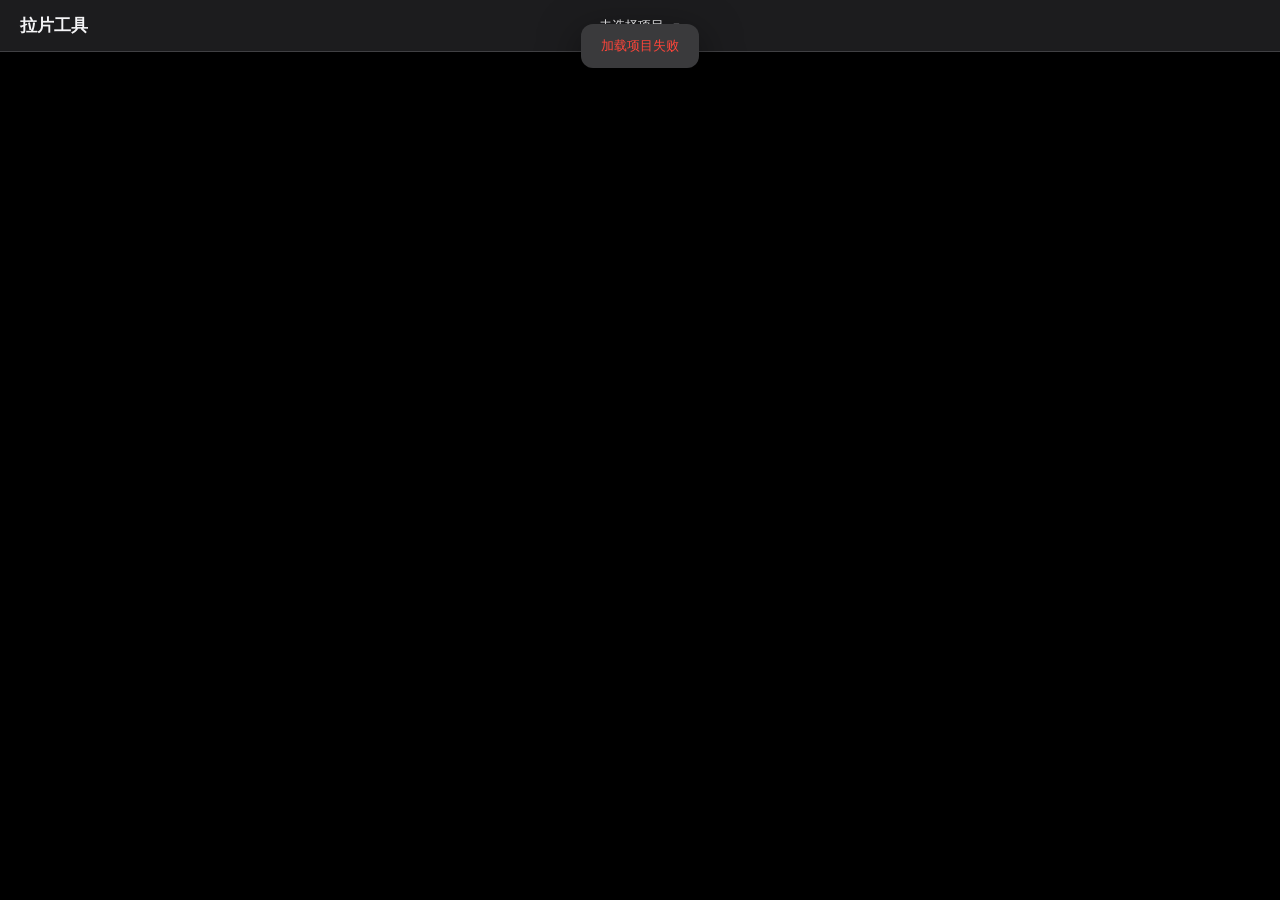
==== static/index.html @ 57dacba2 "feat: 影视剧宣发拉片工具 v2.0 初始版本" ====
<!DOCTYPE html>
<html lang="zh-CN">
<head>
    <meta charset="UTF-8">
    <meta name="viewport" content="width=device-width, initial-scale=1.0">
    <title>影视剧宣发拉片工具</title>
    <link rel="stylesheet" href="/static/css/base.css">
    <link rel="stylesheet" href="/static/css/layout.css">
    <link rel="stylesheet" href="/static/css/components.css">
</head>
<body>

<div id="app">
    <!-- 顶部进度条 -->
    <div id="topProgressBar" class="progress-bar-top hidden" style="width:0%"></div>

    <!-- 顶部栏 -->
    <header class="header">
        <div class="header-left">
            <span class="header-logo">拉片工具</span>
        </div>
        <div class="header-center">
            <div class="project-selector" id="projectSelector">
                <div class="project-selector-btn" id="projectSelectorBtn" onclick="toggleProjectDropdown()">
                    <span class="proj-name" id="currentProjectName">未选择项目</span>
                    <span class="proj-arrow">▼</span>
                </div>
            </div>
        </div>
        <div class="header-right">
            <!-- 设置已合并到项目下拉中 -->
        </div>
    </header>

    <!-- 工具栏（有镜头时显示） -->
    <div class="toolbar hidden" id="toolbar">
        <div class="toolbar-left">
            <div class="segmented-control" id="sortControl">
                <div class="seg-item active" data-sort="time" onclick="setSort('time')">时间顺序</div>
                <div class="seg-item" data-sort="motion" onclick="setSort('motion')">动态差异</div>
            </div>
        </div>
        <div class="toolbar-center" id="filterTags">
            <div class="segmented-control" id="shotTypeControl">
                <div class="seg-item active" data-type="" onclick="setShotTypeFilter('')">全部</div>
                <div class="seg-item" data-type="近景" onclick="setShotTypeFilter('近景')">近景</div>
                <div class="seg-item" data-type="远景" onclick="setShotTypeFilter('远景')">远景</div>
            </div>
            <div class="filter-divider"></div>
            <div class="tag" id="filterFavorite" onclick="toggleFavoriteFilter()">已收藏</div>
            <select class="video-source-select" id="videoSourceSelect" onchange="onVideoSourceChange(this.value)">
                <option value="">全部视频</option>
            </select>
            <div class="filter-divider"></div>
            <div class="toolbar-threshold">
                <span class="toolbar-threshold-label">镜头切分灵敏度</span>
                <input type="range" class="toolbar-threshold-slider" id="thresholdSlider" min="10" max="60" value="27" oninput="onThresholdChange(this.value)">
                <span class="toolbar-threshold-value" id="thresholdValue">27</span>
            </div>
        </div>
        <div class="toolbar-right">
            <span class="shot-count" id="shotCount"></span>
            <button class="btn-text" id="selectModeBtn" onclick="toggleSelectMode()">选择</button>
        </div>
    </div>

    <!-- 内容区 -->
    <div class="content-area" id="contentArea">
        <!-- 动态内容由 JS 渲染 -->
    </div>

    <!-- 底部选中操作栏 -->
    <div class="selection-bar" id="selectionBar">
        <div class="selection-bar-thumbs" id="selectionBarThumbs"></div>
        <div class="selection-bar-info" id="selectionBarInfo">已选 0 个</div>
        <div class="selection-bar-actions">
            <button class="btn-secondary" onclick="favoriteAllSelected()" style="height:32px;font-size:12px">全部收藏</button>
            <button class="btn-primary" onclick="openExportPanel()" style="height:32px;font-size:12px">导出镜头</button>
            <button class="btn-text" onclick="clearSelection()" style="font-size:12px">取消</button>
        </div>
    </div>

    <!-- 全屏拖拽遮罩 -->
    <div class="drag-overlay" id="dragOverlay">
        <div class="drag-overlay-icon">↓</div>
        <div class="drag-overlay-text">松开即可导入视频</div>
    </div>

    <!-- Toast 容器 -->
    <div class="toast-container" id="toastContainer"></div>
</div>

<!-- JS 模块 -->
<script src="/static/js/state.js"></script>
<script src="/static/js/utils.js"></script>
<script src="/static/js/api.js"></script>
<script src="/static/js/projects.js"></script>
<script src="/static/js/upload.js"></script>
<script src="/static/js/shots.js"></script>
<script src="/static/js/preview.js"></script>
<script src="/static/js/trim.js"></script>
<script src="/static/js/export.js"></script>

<script>
// 应用初始化
document.addEventListener('DOMContentLoaded', () => {
    initApp();
});
</script>
</body>
</html>
---- static/css/base.css ----
/* ═══════════════════════════════════════════════════
   基础样式 — Apple 风格深色设计系统
   ═══════════════════════════════════════════════════ */

/* ── 设计令牌 ── */
:root {
  /* 背景层级（由深到浅） */
  --bg-primary:    #000000;
  --bg-secondary:  #1c1c1e;
  --bg-tertiary:   #2c2c2e;
  --bg-elevated:   #3a3a3c;

  /* 文字 */
  --text-primary:   #f5f5f7;
  --text-secondary: #a1a1a6;
  --text-tertiary:  #636366;

  /* 强调色 */
  --accent:         #0a84ff;
  --accent-hover:   #409cff;
  --green:          #30d158;
  --orange:         #ff9f0a;
  --red:            #ff453a;

  /* 分割线 */
  --separator: rgba(84, 84, 88, 0.65);

  /* 字体 */
  --font-sans:    -apple-system, BlinkMacSystemFont, "SF Pro Text", "Helvetica Neue", sans-serif;
  --font-display: -apple-system, BlinkMacSystemFont, "SF Pro Display", "Helvetica Neue", sans-serif;
  --font-mono:    "SF Mono", "Menlo", "Monaco", monospace;

  /* 字号 */
  --text-xs:   11px;
  --text-sm:   13px;
  --text-base: 15px;
  --text-lg:   17px;
  --text-xl:   20px;
  --text-2xl:  28px;

  /* 字重 */
  --weight-regular:  400;
  --weight-medium:   500;
  --weight-semibold: 600;

  /* 间距 */
  --space-1:  4px;
  --space-2:  8px;
  --space-3:  12px;
  --space-4:  16px;
  --space-5:  20px;
  --space-6:  24px;
  --space-8:  32px;
  --space-10: 40px;

  /* 圆角 */
  --radius-sm:  8px;
  --radius-md:  12px;
  --radius-lg:  16px;
  --radius-xl:  20px;

  /* 阴影 */
  --shadow-sm:  0 1px 3px rgba(0, 0, 0, 0.3);
  --shadow-md:  0 4px 12px rgba(0, 0, 0, 0.4);
  --shadow-lg:  0 12px 40px rgba(0, 0, 0, 0.5);
}

/* ── Reset ── */
*, *::before, *::after {
  margin: 0;
  padding: 0;
  box-sizing: border-box;
}

html, body {
  width: 100%;
  height: 100%;
  overflow: hidden;
  background: var(--bg-primary);
  color: var(--text-primary);
  font-family: var(--font-sans);
  font-size: var(--text-base);
  line-height: 1.5;
  -webkit-font-smoothing: antialiased;
  -moz-osx-font-smoothing: grayscale;
}

a { color: var(--accent); text-decoration: none; }
a:hover { color: var(--accent-hover); }

img { display: block; max-width: 100%; }

button {
  font-family: inherit;
  font-size: inherit;
  cursor: pointer;
  border: none;
  background: none;
  color: inherit;
  outline: none;
}

input, textarea {
  font-family: inherit;
  font-size: inherit;
  color: var(--text-primary);
  background: var(--bg-tertiary);
  border: none;
  border-radius: var(--radius-sm);
  padding: var(--space-2) var(--space-3);
  outline: none;
  transition: box-shadow 200ms ease-out;
}

input:focus, textarea:focus {
  box-shadow: 0 0 0 2px var(--accent);
}

input::placeholder, textarea::placeholder {
  color: var(--text-tertiary);
}

/* ── 滚动条（Webkit） ── */
::-webkit-scrollbar {
  width: 6px;
  height: 6px;
}
::-webkit-scrollbar-track {
  background: transparent;
}
::-webkit-scrollbar-thumb {
  background: var(--bg-elevated);
  border-radius: 3px;
}
::-webkit-scrollbar-thumb:hover {
  background: var(--text-tertiary);
}

/* ── 通用按钮样式 ── */
.btn-primary {
  display: inline-flex;
  align-items: center;
  justify-content: center;
  gap: var(--space-2);
  height: 36px;
  padding: 0 var(--space-5);
  background: var(--accent);
  color: #fff;
  border-radius: var(--radius-md);
  font-size: var(--text-sm);
  font-weight: var(--weight-medium);
  transition: all 200ms ease-out;
  white-space: nowrap;
}
.btn-primary:hover { background: var(--accent-hover); }
.btn-primary:active { filter: brightness(0.9); }
.btn-primary:disabled { opacity: 0.4; pointer-events: none; }

.btn-secondary {
  display: inline-flex;
  align-items: center;
  justify-content: center;
  gap: var(--space-2);
  height: 36px;
  padding: 0 var(--space-5);
  background: var(--bg-tertiary);
  color: var(--text-primary);
  border-radius: var(--radius-md);
  font-size: var(--text-sm);
  font-weight: var(--weight-medium);
  transition: all 200ms ease-out;
  white-space: nowrap;
}
.btn-secondary:hover { background: var(--bg-elevated); }
.btn-secondary:active { filter: brightness(0.9); }

.btn-text {
  display: inline-flex;
  align-items: center;
  gap: var(--space-1);
  color: var(--accent);
  font-size: var(--text-sm);
  font-weight: var(--weight-medium);
  background: none;
  padding: var(--space-1) var(--space-2);
  border-radius: var(--radius-sm);
  transition: all 200ms ease-out;
}
.btn-text:hover { background: rgba(10, 132, 255, 0.1); }

.btn-icon {
  display: inline-flex;
  align-items: center;
  justify-content: center;
  width: 32px;
  height: 32px;
  border-radius: 50%;
  background: var(--bg-tertiary);
  color: var(--text-secondary);
  font-size: 16px;
  transition: all 200ms ease-out;
}
.btn-icon:hover {
  background: var(--bg-elevated);
  color: var(--text-primary);
}

.btn-danger {
  display: inline-flex;
  align-items: center;
  justify-content: center;
  gap: var(--space-2);
  height: 36px;
  padding: 0 var(--space-5);
  background: var(--red);
  color: #fff;
  border-radius: var(--radius-md);
  font-size: var(--text-sm);
  font-weight: var(--weight-medium);
  transition: all 200ms ease-out;
  white-space: nowrap;
}
.btn-danger:hover { filter: brightness(1.1); }
.btn-danger:active { filter: brightness(0.9); }

/* ── 标签 / 筛选器 ── */
.tag {
  display: inline-flex;
  align-items: center;
  height: 28px;
  padding: 0 var(--space-3);
  border-radius: 999px;
  background: var(--bg-tertiary);
  color: var(--text-secondary);
  font-size: var(--text-xs);
  font-weight: var(--weight-medium);
  cursor: pointer;
  transition: all 200ms ease-out;
  white-space: nowrap;
  user-select: none;
}
.tag:hover { background: var(--bg-elevated); color: var(--text-primary); }
.tag.active {
  background: var(--accent);
  color: #fff;
}
.tag.loading {
  opacity: 0.7;
  pointer-events: none;
  animation: tag-pulse 1s ease-in-out infinite;
}
@keyframes tag-pulse {
  0%, 100% { opacity: 0.7; }
  50% { opacity: 0.4; }
}

/* ── 分段控件 ── */
.segmented-control {
  display: inline-flex;
  background: var(--bg-tertiary);
  border-radius: var(--radius-sm);
  padding: 2px;
  gap: 2px;
}
.segmented-control .seg-item {
  display: inline-flex;
  align-items: center;
  justify-content: center;
  height: 28px;
  padding: 0 var(--space-3);
  border-radius: 6px;
  font-size: var(--text-xs);
  font-weight: var(--weight-medium);
  color: var(--text-secondary);
  cursor: pointer;
  transition: all 200ms ease-out;
  user-select: none;
}
.segmented-control .seg-item:hover { color: var(--text-primary); }
.segmented-control .seg-item.active {
  background: var(--bg-elevated);
  color: var(--text-primary);
  box-shadow: var(--shadow-sm);
}

/* ── Toast 通知 ── */
.toast-container {
  position: fixed;
  top: var(--space-6);
  left: 50%;
  transform: translateX(-50%);
  z-index: 10000;
  display: flex;
  flex-direction: column;
  align-items: center;
  gap: var(--space-2);
  pointer-events: none;
}
.toast {
  background: var(--bg-elevated);
  backdrop-filter: blur(20px);
  -webkit-backdrop-filter: blur(20px);
  border-radius: var(--radius-md);
  padding: var(--space-3) var(--space-5);
  font-size: var(--text-sm);
  color: var(--text-primary);
  max-width: 400px;
  text-align: center;
  box-shadow: var(--shadow-lg);
  animation: toast-in 300ms cubic-bezier(0.32, 0.72, 0, 1) forwards;
  pointer-events: auto;
}
.toast.toast-success { color: var(--green); }
.toast.toast-error   { color: var(--red); }
.toast.toast-out {
  animation: toast-out 200ms ease-in forwards;
}

@keyframes toast-in {
  from { opacity: 0; transform: translateY(-12px); }
  to   { opacity: 1; transform: translateY(0); }
}
@keyframes toast-out {
  from { opacity: 1; transform: translateY(0); }
  to   { opacity: 0; transform: translateY(-8px); }
}

/* ── 模态遮罩 ── */
.modal-overlay {
  position: fixed;
  inset: 0;
  background: rgba(0, 0, 0, 0.6);
  backdrop-filter: blur(20px);
  -webkit-backdrop-filter: blur(20px);
  z-index: 5000;
  display: flex;
  align-items: center;
  justify-content: center;
  animation: fade-in 200ms ease-out;
}
.modal-overlay.hiding {
  animation: fade-out 200ms ease-in forwards;
}

.modal-box {
  background: var(--bg-elevated);
  border-radius: var(--radius-lg);
  max-width: 90vw;
  max-height: 90vh;
  overflow: auto;
  box-shadow: var(--shadow-lg);
  animation: modal-in 300ms cubic-bezier(0.32, 0.72, 0, 1);
}

@keyframes fade-in {
  from { opacity: 0; }
  to   { opacity: 1; }
}
@keyframes fade-out {
  from { opacity: 1; }
  to   { opacity: 0; }
}
@keyframes modal-in {
  from { opacity: 0; transform: scale(0.95) translateY(10px); }
  to   { opacity: 1; transform: scale(1) translateY(0); }
}

/* ── 进度条 ── */
.progress-bar-top {
  position: fixed;
  top: 0; left: 0;
  height: 2px;
  background: var(--accent);
  z-index: 9999;
  transition: width 200ms ease-out, opacity 300ms ease;
}

/* ── 隐藏工具类 ── */
.hidden { display: none !important; }
.sr-only {
  position: absolute;
  width: 1px; height: 1px;
  padding: 0; margin: -1px;
  overflow: hidden;
  clip: rect(0,0,0,0);
  border: 0;
}
---- static/css/layout.css ----
/* ═══════════════════════════════════════════════════
   布局 — 顶部栏 + 工具栏 + 内容区 + 底部时间轴
   ═══════════════════════════════════════════════════ */

/* ── 全局布局 ── */
#app {
  display: flex;
  flex-direction: column;
  height: 100vh;
  width: 100vw;
  overflow: hidden;
}

/* ── 顶部栏 ── */
.header {
  height: 52px;
  min-height: 52px;
  display: flex;
  align-items: center;
  justify-content: space-between;
  padding: 0 var(--space-5);
  background: var(--bg-secondary);
  backdrop-filter: blur(20px);
  -webkit-backdrop-filter: blur(20px);
  border-bottom: 0.5px solid var(--separator);
  z-index: 100;
  position: relative;
}

.header-left {
  display: flex;
  align-items: center;
  gap: var(--space-3);
  flex: 1;
  min-width: 0;
}

.header-logo {
  font-family: var(--font-display);
  font-size: var(--text-lg);
  font-weight: var(--weight-semibold);
  color: var(--text-primary);
  white-space: nowrap;
}

.header-center {
  display: flex;
  align-items: center;
  justify-content: center;
  flex: 1;
}

.header-right {
  display: flex;
  align-items: center;
  gap: var(--space-2);
  flex: 1;
  justify-content: flex-end;
}

/* ── 项目选择器 ── */
.project-selector {
  position: relative;
}

.project-selector-btn {
  display: flex;
  align-items: center;
  gap: var(--space-2);
  padding: var(--space-1) var(--space-3);
  border-radius: var(--radius-sm);
  cursor: pointer;
  transition: all 200ms ease-out;
  user-select: none;
}
.project-selector-btn:hover {
  background: var(--bg-tertiary);
}

.project-selector-btn .proj-name {
  font-size: var(--text-sm);
  font-weight: var(--weight-medium);
  color: var(--text-primary);
  max-width: 200px;
  overflow: hidden;
  text-overflow: ellipsis;
  white-space: nowrap;
}
.project-selector-btn .proj-arrow {
  font-size: 10px;
  color: var(--text-tertiary);
  transition: transform 200ms ease-out;
}
.project-selector-btn.open .proj-arrow {
  transform: rotate(180deg);
}

/* 下拉面板 */
.project-dropdown {
  position: absolute;
  top: calc(100% + var(--space-2));
  left: 50%;
  transform: translateX(-50%);
  width: 380px;
  max-height: 80vh;
  overflow-y: auto;
  background: var(--bg-elevated);
  border-radius: var(--radius-lg);
  box-shadow: var(--shadow-lg);
  z-index: 200;
  animation: dropdown-in 200ms cubic-bezier(0.32, 0.72, 0, 1);
}

@keyframes dropdown-in {
  from { opacity: 0; transform: translateX(-50%) translateY(-4px); }
  to   { opacity: 1; transform: translateX(-50%) translateY(0); }
}

.project-dropdown-list {
  max-height: 280px;
  overflow-y: auto;
  padding: var(--space-2) 0;
}

.project-dropdown-item {
  display: flex;
  align-items: center;
  gap: var(--space-3);
  padding: var(--space-3) var(--space-4);
  cursor: pointer;
  transition: background 200ms ease-out;
  position: relative;
}
.project-dropdown-item:hover {
  background: rgba(255, 255, 255, 0.05);
}
.project-dropdown-item.active {
  background: rgba(10, 132, 255, 0.08);
}
.project-dropdown-item.active::before {
  content: '';
  position: absolute;
  left: 0;
  top: var(--space-2);
  bottom: var(--space-2);
  width: 3px;
  border-radius: 0 2px 2px 0;
  background: var(--accent);
}

.project-dropdown-item .proj-item-name {
  font-size: var(--text-sm);
  font-weight: var(--weight-medium);
  color: var(--text-primary);
  flex: 1;
  overflow: hidden;
  text-overflow: ellipsis;
  white-space: nowrap;
}
.project-dropdown-item .proj-item-meta {
  font-size: var(--text-xs);
  color: var(--text-secondary);
  white-space: nowrap;
}

.project-dropdown-divider {
  height: 0.5px;
  background: var(--separator);
  margin: var(--space-2) var(--space-4);
}

.project-dropdown-create {
  display: flex;
  align-items: center;
  gap: var(--space-2);
  padding: var(--space-3) var(--space-4);
  color: var(--accent);
  font-size: var(--text-sm);
  font-weight: var(--weight-medium);
  cursor: pointer;
  transition: background 200ms ease-out;
}
.project-dropdown-create:hover {
  background: rgba(10, 132, 255, 0.08);
}

/* 下拉面板内设置区域 */
.project-dropdown-settings {
  padding: var(--space-3) var(--space-4);
}
.dropdown-settings-section {
  margin-bottom: var(--space-3);
}
.dropdown-settings-section:last-child {
  margin-bottom: 0;
}
.dropdown-settings-title {
  font-size: 10px;
  color: var(--text-tertiary);
  text-transform: uppercase;
  letter-spacing: 0.5px;
  margin-bottom: var(--space-2);
}

/* ── 工具栏 ── */
.toolbar {
  height: 44px;
  min-height: 44px;
  display: flex;
  align-items: center;
  gap: var(--space-4);
  padding: 0 var(--space-6);
  background: var(--bg-primary);
  border-bottom: 0.5px solid var(--separator);
  z-index: 90;
}

.toolbar-left {
  display: flex;
  align-items: center;
  gap: var(--space-3);
}

.toolbar-center {
  display: flex;
  align-items: center;
  gap: var(--space-2);
  flex: 1;
  overflow-x: auto;
  scrollbar-width: none;
}
.toolbar-center::-webkit-scrollbar { display: none; }

/* 工具栏灵敏度滑块 */
.toolbar-threshold {
  display: flex;
  align-items: center;
  gap: 6px;
  flex-shrink: 0;
}
.toolbar-threshold-label {
  font-size: 11px;
  color: var(--text-tertiary);
  white-space: nowrap;
}
.toolbar-threshold-slider {
  width: 80px;
  -webkit-appearance: none;
  appearance: none;
  height: 3px;
  background: var(--bg-tertiary);
  border-radius: 2px;
  outline: none;
}
.toolbar-threshold-slider::-webkit-slider-thumb {
  -webkit-appearance: none;
  appearance: none;
  width: 14px;
  height: 14px;
  border-radius: 50%;
  background: var(--accent);
  cursor: pointer;
  border: 2px solid var(--bg-secondary);
  box-shadow: var(--shadow-sm);
}
.toolbar-threshold-value {
  font-size: 11px;
  color: var(--text-secondary);
  font-family: var(--font-mono);
  min-width: 18px;
  text-align: center;
}

/* 重新分析按钮 */
.btn-reanalyze {
  font-size: 11px;
  padding: 3px 10px;
  border-radius: 6px;
  border: 1px solid var(--accent);
  background: transparent;
  color: var(--accent);
  cursor: pointer;
  white-space: nowrap;
  transition: all 0.2s;
  animation: reanalyze-pulse 2s ease-in-out infinite;
}
.btn-reanalyze:hover {
  background: var(--accent);
  color: #fff;
}
@keyframes reanalyze-pulse {
  0%, 100% { opacity: 1; }
  50% { opacity: 0.7; }
}

/* 筛选标签之间的分隔线 */
.filter-divider {
  width: 1px;
  height: 16px;
  background: var(--separator);
  margin: 0 4px;
  flex-shrink: 0;
}

.toolbar-right {
  display: flex;
  align-items: center;
  gap: var(--space-3);
  margin-left: auto;
}

.shot-count {
  font-size: var(--text-xs);
  color: var(--text-secondary);
  white-space: nowrap;
}

.search-box {
  display: flex;
  align-items: center;
  gap: var(--space-2);
  background: var(--bg-tertiary);
  border-radius: var(--radius-sm);
  padding: 0 var(--space-3);
  height: 32px;
  width: 180px;
  transition: all 200ms ease-out;
}
.search-box:focus-within {
  box-shadow: 0 0 0 2px var(--accent);
  width: 220px;
}
.search-box .search-icon {
  color: var(--text-tertiary);
  font-size: 14px;
  flex-shrink: 0;
}
.search-box input {
  background: transparent;
  border: none;
  padding: 0;
  height: 100%;
  width: 100%;
  font-size: var(--text-xs);
  color: var(--text-primary);
}
.search-box input:focus {
  box-shadow: none;
}

/* ── 内容区 ── */
.content-area {
  flex: 1;
  overflow-y: auto;
  overflow-x: hidden;
  padding: var(--space-5) var(--space-6);
}

/* ── 空项目引导 ── */
.empty-guide {
  display: flex;
  flex-direction: column;
  align-items: center;
  justify-content: center;
  height: 100%;
  gap: var(--space-4);
  user-select: none;
}

.empty-guide-icon {
  font-size: 64px;
  color: var(--text-tertiary);
  opacity: 0.5;
}

.empty-guide-text {
  font-size: var(--text-base);
  color: var(--text-secondary);
  text-align: center;
}

.empty-guide-sub {
  font-size: var(--text-sm);
  color: var(--text-tertiary);
}

/* ── 无项目状态 ── */
.no-project-state {
  display: flex;
  flex-direction: column;
  align-items: center;
  justify-content: center;
  height: 100%;
  gap: var(--space-5);
}

.no-project-state h2 {
  font-family: var(--font-display);
  font-size: var(--text-xl);
  font-weight: var(--weight-semibold);
  color: var(--text-primary);
}

.no-project-state p {
  color: var(--text-secondary);
  font-size: var(--text-sm);
}

/* ── 分析进度 ── */
.analyze-progress {
  display: flex;
  flex-direction: column;
  align-items: center;
  justify-content: center;
  height: 100%;
  gap: var(--space-5);
}

.spinner {
  width: 40px;
  height: 40px;
  border: 3px solid var(--bg-tertiary);
  border-top-color: var(--accent);
  border-radius: 50%;
  animation: spin 1s linear infinite;
}

@keyframes spin {
  to { transform: rotate(360deg); }
}

.analyze-progress-text {
  font-size: var(--text-sm);
  color: var(--text-secondary);
}

/* 步骤进度条 */
.analyze-steps {
  display: flex;
  align-items: center;
  gap: 0;
  margin-top: var(--space-2);
}
.step-item {
  display: flex;
  flex-direction: column;
  align-items: center;
  gap: 6px;
  min-width: 70px;
}
.step-dot {
  width: 28px;
  height: 28px;
  border-radius: 50%;
  background: var(--bg-tertiary);
  color: var(--text-tertiary);
  font-size: 12px;
  font-weight: 600;
  display: flex;
  align-items: center;
  justify-content: center;
  transition: all 300ms ease;
}
.step-item.active .step-dot {
  background: var(--accent);
  color: #fff;
  box-shadow: 0 0 0 4px rgba(10, 132, 255, 0.2);
}
.step-item.completed .step-dot {
  background: var(--green);
  color: #fff;
}
.step-label {
  font-size: 10px;
  color: var(--text-tertiary);
  white-space: nowrap;
  transition: color 300ms ease;
}
.step-item.active .step-label {
  color: var(--accent);
  font-weight: 500;
}
.step-item.completed .step-label {
  color: var(--green);
}
.step-connector {
  width: 24px;
  height: 2px;
  background: var(--bg-tertiary);
  margin-bottom: 20px;
  flex-shrink: 0;
}

.btn-cancel-analyze {
  margin-top: var(--space-2);
  padding: 6px 20px;
  background: transparent;
  border: 1px solid var(--border);
  border-radius: var(--radius-md);
  color: var(--text-secondary);
  font-size: var(--text-sm);
  cursor: pointer;
  transition: all 150ms ease;
}
.btn-cancel-analyze:hover {
  background: var(--bg-tertiary);
  color: var(--text-primary);
  border-color: var(--text-tertiary);
}

/* ── 全屏拖拽遮罩 ── */
.drag-overlay {
  position: fixed;
  inset: 0;
  background: rgba(0, 0, 0, 0.5);
  backdrop-filter: blur(30px);
  -webkit-backdrop-filter: blur(30px);
  z-index: 8000;
  display: flex;
  flex-direction: column;
  align-items: center;
  justify-content: center;
  gap: var(--space-4);
  opacity: 0;
  pointer-events: none;
  transition: opacity 150ms ease-out;
}
.drag-overlay.visible {
  opacity: 1;
  pointer-events: auto;
}

.drag-overlay-icon {
  font-size: 72px;
  color: var(--text-primary);
  opacity: 0.8;
}

.drag-overlay-text {
  font-size: var(--text-xl);
  color: var(--text-primary);
  font-weight: var(--weight-medium);
}

/* ── 创建项目弹窗 ── */
.create-project-modal {
  width: 380px;
  padding: var(--space-6);
}

.create-project-modal h3 {
  font-family: var(--font-display);
  font-size: var(--text-lg);
  font-weight: var(--weight-semibold);
  margin-bottom: var(--space-5);
}

.create-project-modal .form-group {
  margin-bottom: var(--space-4);
}

.create-project-modal label {
  display: block;
  font-size: var(--text-sm);
  color: var(--text-secondary);
  margin-bottom: var(--space-2);
}

.create-project-modal input {
  width: 100%;
  height: 36px;
}

.create-project-modal .form-actions {
  display: flex;
  justify-content: flex-end;
  gap: var(--space-3);
  margin-top: var(--space-6);
}

/* ── 确认弹窗 ── */
.confirm-modal {
  width: 340px;
  padding: var(--space-6);
  text-align: center;
}
.confirm-modal h3 {
  font-family: var(--font-display);
  font-size: var(--text-lg);
  font-weight: var(--weight-semibold);
  margin-bottom: var(--space-3);
}
.confirm-modal p {
  font-size: var(--text-sm);
  color: var(--text-secondary);
  margin-bottom: var(--space-6);
  line-height: 1.6;
}
.confirm-modal .form-actions {
  display: flex;
  justify-content: center;
  gap: var(--space-3);
}

/* ── 设置面板 ── */
.settings-panel {
  position: fixed;
  top: 0;
  right: 0;
  width: 360px;
  height: 100vh;
  background: var(--bg-secondary);
  z-index: 5000;
  box-shadow: var(--shadow-lg);
  display: flex;
  flex-direction: column;
  transform: translateX(100%);
  transition: transform 300ms cubic-bezier(0.32, 0.72, 0, 1);
}
.settings-panel.open {
  transform: translateX(0);
}

.settings-panel-header {
  display: flex;
  align-items: center;
  justify-content: space-between;
  padding: var(--space-4) var(--space-5);
  border-bottom: 0.5px solid var(--separator);
}
.settings-panel-header h3 {
  font-family: var(--font-display);
  font-size: var(--text-lg);
  font-weight: var(--weight-semibold);
}

.settings-panel-body {
  flex: 1;
  overflow-y: auto;
  padding: var(--space-5);
}

.settings-section {
  margin-bottom: var(--space-6);
}
.settings-section-title {
  font-size: var(--text-xs);
  color: var(--text-tertiary);
  text-transform: uppercase;
  letter-spacing: 0.5px;
  margin-bottom: var(--space-3);
}

.settings-row {
  display: flex;
  align-items: center;
  justify-content: space-between;
  padding: var(--space-3) 0;
}
.settings-row-label {
  font-size: var(--text-sm);
  color: var(--text-primary);
}
.settings-row-value {
  font-size: var(--text-sm);
  color: var(--text-secondary);
  font-family: var(--font-mono);
}

/* 灵敏度滑块 */
.threshold-slider {
  width: 100%;
  margin-top: var(--space-2);
  -webkit-appearance: none;
  appearance: none;
  height: 4px;
  background: var(--bg-tertiary);
  border-radius: 2px;
  outline: none;
}
.threshold-slider::-webkit-slider-thumb {
  -webkit-appearance: none;
  appearance: none;
  width: 16px;
  height: 16px;
  border-radius: 50%;
  background: var(--accent);
  cursor: pointer;
  border: 2px solid var(--bg-secondary);
  box-shadow: var(--shadow-sm);
}

/* 视频管理列表 */
.video-list-item {
  display: flex;
  align-items: center;
  padding: var(--space-3);
  background: var(--bg-tertiary);
  border-radius: var(--radius-sm);
  margin-bottom: var(--space-2);
  gap: var(--space-3);
}
.video-list-item .video-filename {
  font-size: var(--text-sm);
  flex: 1;
  overflow: hidden;
  text-overflow: ellipsis;
  white-space: nowrap;
}
.video-list-item .video-meta {
  font-size: var(--text-xs);
  color: var(--text-secondary);
  white-space: nowrap;
}
.video-list-item .video-delete-btn {
  color: var(--red);
  font-size: var(--text-xs);
  cursor: pointer;
  opacity: 0;
  transition: opacity 200ms ease-out;
}
.video-list-item:hover .video-delete-btn {
  opacity: 1;
}
---- static/css/components.css ----
/* ═══════════════════════════════════════════════════
   组件 — 镜头卡片、预览弹窗、裁剪编辑器
   ═══════════════════════════════════════════════════ */

/* ── 镜头网格 ── */
.shots-grid {
  display: grid;
  grid-template-columns: repeat(auto-fill, minmax(240px, 1fr));
  gap: var(--space-4);
}

/* ── 镜头卡片 ── */
.shot-card {
  background: var(--bg-secondary);
  border-radius: var(--radius-md);
  overflow: hidden;
  cursor: pointer;
  transition: transform 200ms ease-out, box-shadow 200ms ease-out;
  position: relative;
}
.shot-card:hover {
  transform: translateY(-2px);
  box-shadow: var(--shadow-md);
}

/* 拖拽合并相关 */
.shot-card.dragging {
  transform: scale(1.05);
  box-shadow: var(--shadow-lg);
  border: 2px solid var(--accent);
  opacity: 0.9;
  z-index: 10;
}
.shot-card.merge-target {
  border: 2px solid var(--accent);
}
.shot-card .merge-hint {
  position: absolute;
  inset: 0;
  display: flex;
  align-items: center;
  justify-content: center;
  background: rgba(0, 0, 0, 0.5);
  color: var(--text-primary);
  font-size: var(--text-sm);
  font-weight: var(--weight-medium);
  border-radius: var(--radius-md);
  opacity: 0;
  pointer-events: none;
  transition: opacity 200ms ease-out;
}
.shot-card.merge-target .merge-hint {
  opacity: 1;
}

/* 缩略图容器 */
.shot-thumb {
  position: relative;
  width: 100%;
  aspect-ratio: 16 / 9;
  overflow: hidden;
  background: var(--bg-tertiary);
  box-shadow: inset 0 0 0 1px rgba(255, 255, 255, 0.12);
  border-radius: var(--radius-md) var(--radius-md) 0 0;
}
.shot-thumb img {
  width: 100%;
  height: 100%;
  object-fit: cover;
  transition: opacity 200ms ease-out;
}

/* Hover 预览视频 */
.shot-thumb video {
  position: absolute;
  top: 0;
  left: 0;
  width: 100%;
  height: 100%;
  object-fit: cover;
  opacity: 0;
  transition: opacity 300ms ease-out;
  pointer-events: none;
}
.shot-card:hover .shot-thumb video.playing {
  opacity: 1;
}
.shot-card:hover .shot-thumb img.has-video {
  opacity: 0;
}

/* ── Hover 浮层（仅底部时长，无背景蒙层） ── */
.shot-hover-overlay {
  position: absolute;
  inset: 0;
  display: flex;
  flex-direction: column;
  justify-content: flex-end;
  padding: var(--space-2);
  opacity: 0;
  transition: opacity 200ms ease-out;
  pointer-events: none;
  z-index: 2;
  background: none;
}
.shot-card:hover .shot-hover-overlay {
  opacity: 1;
  pointer-events: auto;
}

/* ── 常驻勾选框（左上角，默认隐藏，hover时显示） ── */
.shot-check-persistent {
  position: absolute;
  top: 6px;
  left: 6px;
  width: 22px;
  height: 22px;
  border-radius: 50%;
  border: 2px solid rgba(255, 255, 255, 0.35);
  display: flex;
  align-items: center;
  justify-content: center;
  background: rgba(0, 0, 0, 0.2);
  backdrop-filter: blur(4px);
  -webkit-backdrop-filter: blur(4px);
  transition: all 200ms ease-out;
  font-size: 12px;
  color: transparent;
  cursor: pointer;
  z-index: 4;
  opacity: 0;
}
.shot-card:hover .shot-check-persistent {
  opacity: 1;
  border-color: rgba(255, 255, 255, 0.6);
  background: rgba(0, 0, 0, 0.3);
}
.shot-check-persistent:hover {
  border-color: #fff;
  background: rgba(0, 0, 0, 0.5);
}
.shot-check-persistent.checked {
  background: var(--accent);
  border-color: var(--accent);
  color: #fff;
  opacity: 1;
}

/* 选中的卡片 — 高亮描边 */
.shot-card.is-selected {
  box-shadow: 0 0 0 2px var(--accent);
}
.shot-card.is-selected.is-favorited {
  box-shadow: 0 0 0 2px var(--accent), inset 0 -3px 0 0 var(--orange);
}

/* 选择模式下所有卡片勾选框显示 */
.shot-card.select-mode .shot-check-persistent {
  opacity: 1;
  border-color: rgba(255, 255, 255, 0.6);
  background: rgba(0, 0, 0, 0.3);
}

/* ── 收藏按钮（右上角，默认隐藏，已收藏时始终可见，hover时显示） ── */
.shot-fav-persistent {
  position: absolute;
  top: 6px;
  right: 6px;
  width: 28px;
  height: 28px;
  background: none;
  border: none;
  cursor: pointer;
  font-size: 18px;
  color: rgba(255, 255, 255, 0.4);
  transition: all 200ms ease-out;
  border-radius: 50%;
  line-height: 1;
  display: flex;
  align-items: center;
  justify-content: center;
  z-index: 4;
  opacity: 0;
}
.shot-card:hover .shot-fav-persistent {
  opacity: 1;
  color: rgba(255, 255, 255, 0.7);
}
.shot-fav-persistent:hover { color: var(--orange); }
.shot-fav-persistent.favorited { color: var(--orange); opacity: 1; }

/* Hover 底部行：时长 */
.shot-hover-bottom {
  display: flex;
  align-items: flex-end;
  justify-content: space-between;
}

.shot-duration-label {
  background: rgba(0, 0, 0, 0.5);
  backdrop-filter: blur(4px);
  -webkit-backdrop-filter: blur(4px);
  padding: 2px 8px;
  border-radius: 4px;
  font-size: var(--text-xs);
  font-family: var(--font-mono);
  color: #fff;
}

/* 人物标记（始终显示在卡片上） */

/* 收藏卡片 — 底部橙色条高亮 */
.shot-card.is-favorited {
  box-shadow: inset 0 -3px 0 0 var(--orange);
}
.shot-card.is-favorited:hover {
  box-shadow: inset 0 -3px 0 0 var(--orange), var(--shadow-md);
}

/* ── 景别标签（hover 时才显示，左下角） ── */
.shot-type-badge {
  position: absolute;
  bottom: 6px;
  left: 6px;
  background: rgba(0, 0, 0, 0.55);
  backdrop-filter: blur(4px);
  -webkit-backdrop-filter: blur(4px);
  padding: 2px 8px;
  border-radius: 999px;
  font-size: 10px;
  font-weight: var(--weight-medium);
  color: rgba(255, 255, 255, 0.85);
  z-index: 3;
  pointer-events: none;
  letter-spacing: 0.3px;
  opacity: 0;
  transition: opacity 200ms ease-out;
}
.shot-card:hover .shot-type-badge {
  opacity: 1;
}

/* ── 底部选中操作栏 ── */
.selection-bar {
  position: fixed;
  bottom: 0;
  left: 0;
  right: 0;
  height: 96px;
  background: var(--bg-secondary);
  border-top: 0.5px solid var(--separator);
  display: flex;
  align-items: center;
  padding: 0 var(--space-6);
  gap: var(--space-4);
  z-index: 500;
  transform: translateY(100%);
  transition: transform 300ms cubic-bezier(0.32, 0.72, 0, 1);
}
.selection-bar.visible {
  transform: translateY(0);
}

.selection-bar-thumbs {
  display: flex;
  align-items: center;
  gap: 6px;
  overflow-x: auto;
  flex: 1;
  height: 72px;
  scrollbar-width: none;
}
.selection-bar-thumbs::-webkit-scrollbar { display: none; }

.selection-bar-thumb {
  flex-shrink: 0;
  width: 106px;
  height: 60px;
  border-radius: 6px;
  overflow: hidden;
  background: var(--bg-tertiary);
  position: relative;
}
.selection-bar-thumb img {
  width: 100%;
  height: 100%;
  object-fit: cover;
}
.selection-bar-thumb .remove-btn {
  position: absolute;
  top: -2px;
  right: -2px;
  width: 18px;
  height: 18px;
  border-radius: 50%;
  background: var(--red);
  color: #fff;
  font-size: 11px;
  display: flex;
  align-items: center;
  justify-content: center;
  cursor: pointer;
  opacity: 0;
  transition: opacity 200ms ease-out;
}
.selection-bar-thumb:hover .remove-btn {
  opacity: 1;
}

.selection-bar-info {
  font-size: var(--text-sm);
  color: var(--text-secondary);
  white-space: nowrap;
  min-width: 60px;
}

.selection-bar-actions {
  display: flex;
  align-items: center;
  gap: var(--space-3);
  flex-shrink: 0;
}

/* ── 预览弹窗（prototype 弹窗悬浮版） ── */
.pv-overlay {
  position: fixed;
  inset: 0;
  background: rgba(0, 0, 0, 0.75);
  display: flex;
  align-items: center;
  justify-content: center;
  z-index: 6000;
  animation: fade-in 200ms ease-out;
}

.pv-container {
  width: 1000px;
  max-width: 92vw;
  max-height: 95vh;
  display: flex;
  flex-direction: column;
  animation: pv-scale-in 300ms cubic-bezier(0.34, 1.56, 0.64, 1);
  overflow: hidden;
}

@keyframes pv-scale-in {
  from { transform: scale(0.92); opacity: 0; }
  to { transform: scale(1); opacity: 1; }
}

/* 预览主窗口 */
.pv-window {
  background: var(--bg-secondary);
  border-radius: var(--radius-lg);
  box-shadow: var(--shadow-lg);
  overflow: hidden;
  position: relative;
}

/* 关闭按钮 */
.pv-close-btn {
  position: absolute;
  top: 12px;
  right: 12px;
  width: 32px;
  height: 32px;
  border-radius: 50%;
  background: rgba(60, 60, 67, 0.8);
  backdrop-filter: blur(20px);
  -webkit-backdrop-filter: blur(20px);
  border: none;
  color: var(--text-primary);
  font-size: 20px;
  cursor: pointer;
  display: flex;
  align-items: center;
  justify-content: center;
  z-index: 10;
  transition: all 200ms ease-out;
  line-height: 1;
}
.pv-close-btn:hover {
  background: rgba(80, 80, 87, 0.9);
  transform: scale(1.1);
}

/* 播放器区域 */
.pv-player-section {
  position: relative;
  background: #000;
  cursor: pointer;
}
.pv-player-section video {
  width: 100%;
  max-height: 480px;
  display: block;
  object-fit: contain;
  background: #000;
}

/* 镜头信息浮层 */
.pv-shot-info {
  position: absolute;
  top: 12px;
  left: 12px;
  background: rgba(28, 28, 30, 0.85);
  backdrop-filter: blur(30px);
  -webkit-backdrop-filter: blur(30px);
  border-radius: var(--radius-md);
  padding: 10px 14px;
  box-shadow: 0 4px 12px rgba(0,0,0,0.3);
  z-index: 5;
}
.pv-shot-id {
  font-size: 17px;
  font-weight: 700;
  margin-bottom: 2px;
}
.pv-shot-details {
  font-size: 12px;
  color: var(--text-secondary);
  display: flex;
  gap: 10px;
}
.pv-detail-item {
  display: flex;
  align-items: center;
  gap: 3px;
}

/* 控制栏区域 */
.pv-control-section {
  background: var(--bg-secondary);
  border-top: 1px solid var(--separator);
  padding: 16px 20px;
}

/* 源视频进度区 */
.pv-progress-area {
  margin-bottom: 16px;
}
.pv-source-label {
  font-size: 11px;
  color: var(--text-tertiary);
  margin-bottom: 8px;
  display: flex;
  justify-content: space-between;
}
.pv-source-time {
  font-family: var(--font-mono);
  color: var(--text-secondary);
}

/* 进度条 */
.pv-progressbar {
  position: relative;
  height: 8px;
  background: var(--bg-tertiary);
  border-radius: 10px;
  overflow: visible;
  cursor: pointer;
}
.pv-shot-range {
  position: absolute;
  height: 100%;
  background: var(--accent);
  opacity: 0.35;
  border-radius: 10px;
  border: 1px solid var(--accent);
}
.pv-in-point, .pv-out-point {
  position: absolute;
  width: 3px;
  height: 16px;
  top: -4px;
  background: var(--orange);
  border-radius: 2px;
  cursor: ew-resize;
  transition: transform 200ms ease-out;
  z-index: 3;
}
.pv-in-point:hover, .pv-out-point:hover {
  transform: scaleY(1.3);
}
.pv-playhead {
  position: absolute;
  top: -6px;
  width: 2px;
  height: 20px;
  background: var(--red);
  box-shadow: 0 0 6px var(--red);
  z-index: 4;
  transition: left 50ms linear;
}
.pv-playhead::before {
  content: '';
  position: absolute;
  top: -5px;
  left: 50%;
  transform: translateX(-50%);
  width: 0;
  height: 0;
  border-left: 5px solid transparent;
  border-right: 5px solid transparent;
  border-top: 6px solid var(--red);
}

/* 控制按钮三栏布局 */
.pv-controls-grid {
  display: grid;
  grid-template-columns: auto 1fr auto;
  gap: 12px;
  align-items: center;
}

.pv-ctrl-group {
  display: flex;
  align-items: center;
  gap: 8px;
}
.pv-ctrl-center {
  justify-content: center;
  flex-wrap: wrap;
}
.pv-ctrl-right {
  justify-content: flex-end;
}

/* 播放按钮 */
.pv-play-btn {
  width: 42px;
  height: 42px;
  border-radius: 50%;
  background: var(--accent);
  border: none;
  color: white;
  font-size: 18px;
  cursor: pointer;
  display: flex;
  align-items: center;
  justify-content: center;
  transition: all 200ms ease-out;
  flex-shrink: 0;
}
.pv-play-btn:hover {
  background: var(--accent-hover);
  transform: scale(1.08);
}

/* 时间码 */
.pv-timecode {
  font-family: var(--font-mono);
  font-size: 15px;
  color: var(--text-primary);
  font-weight: 600;
  min-width: 110px;
}

/* 编辑按钮 */
.pv-edit-btn {
  height: 34px;
  padding: 0 10px;
  background: var(--bg-tertiary);
  border: none;
  border-radius: 6px;
  color: var(--text-primary);
  font-size: 12px;
  cursor: pointer;
  display: flex;
  align-items: center;
  gap: 4px;
  transition: all 200ms ease-out;
  white-space: nowrap;
}
.pv-edit-btn:hover {
  background: var(--bg-elevated);
  transform: translateY(-1px);
}

/* 操作按钮 */
.pv-action-btn {
  height: 34px;
  padding: 0 12px;
  background: var(--bg-tertiary);
  border: none;
  border-radius: 6px;
  color: var(--text-primary);
  font-size: 12px;
  cursor: pointer;
  display: flex;
  align-items: center;
  gap: 4px;
  transition: all 200ms ease-out;
  white-space: nowrap;
}
.pv-action-btn:hover {
  background: var(--bg-elevated);
  transform: translateY(-1px);
}
.pv-action-btn.pv-action-primary {
  background: var(--accent);
  color: white;
  font-weight: 500;
}
.pv-action-btn.pv-action-primary:hover {
  background: var(--accent-hover);
}
.pv-action-btn.pv-fav-active {
  color: var(--orange);
}

/* ── 外置时间轴 ── */
.pv-timeline {
  margin-top: 20px;
  width: 100%;
}
.pv-timeline-header {
  display: flex;
  justify-content: space-between;
  align-items: center;
  margin-bottom: 12px;
  padding: 0 4px;
}
.pv-timeline-title {
  font-size: 12px;
  color: var(--text-secondary);
  font-weight: 500;
}
.pv-timeline-nav {
  display: flex;
  gap: 8px;
}
.pv-nav-btn {
  width: 28px;
  height: 28px;
  border-radius: 50%;
  background: var(--bg-secondary);
  border: 1px solid var(--separator);
  color: var(--text-primary);
  font-size: 16px;
  cursor: pointer;
  display: flex;
  align-items: center;
  justify-content: center;
  transition: all 200ms ease-out;
}
.pv-nav-btn:hover {
  background: var(--bg-elevated);
  border-color: var(--accent);
  transform: scale(1.05);
}

/* 时间轴轨道 */
.pv-timeline-track {
  display: flex;
  gap: 10px;
  overflow-x: auto;
  overflow-y: hidden;
  padding: 6px 4px 14px 4px;
  scroll-behavior: smooth;
}
.pv-timeline-track::-webkit-scrollbar {
  height: 6px;
}
.pv-timeline-track::-webkit-scrollbar-track {
  background: rgba(255, 255, 255, 0.05);
  border-radius: 3px;
}
.pv-timeline-track::-webkit-scrollbar-thumb {
  background: var(--bg-elevated);
  border-radius: 3px;
}

/* 时间轴镜头卡片 */
.pv-tl-frame {
  flex-shrink: 0;
  width: 120px;
  border-radius: var(--radius-md);
  overflow: hidden;
  cursor: pointer;
  transition: all 200ms ease-out;
  background: var(--bg-secondary);
  border: 2px solid transparent;
}
.pv-tl-frame:hover {
  transform: translateY(-3px);
  box-shadow: 0 4px 12px rgba(0,0,0,0.5);
  border-color: var(--separator);
}
.pv-tl-frame.active {
  border-color: var(--accent);
  box-shadow: 0 0 0 3px rgba(10, 132, 255, 0.3);
  transform: translateY(-2px);
}

.pv-tl-thumb {
  width: 100%;
  height: 72px;
  background: var(--bg-tertiary);
  overflow: hidden;
}
.pv-tl-thumb img {
  width: 100%;
  height: 100%;
  object-fit: cover;
}

.pv-tl-info {
  padding: 6px 8px;
  background: var(--bg-secondary);
  text-align: center;
}
.pv-tl-number {
  font-size: 11px;
  font-weight: 600;
  margin-bottom: 1px;
}
.pv-tl-tc {
  font-size: 9px;
  color: var(--text-tertiary);
  font-family: var(--font-mono);
}

/* ── 导出面板 ── */
.export-panel {
  width: 460px;
  padding: var(--space-6);
}
.export-panel h3 {
  font-family: var(--font-display);
  font-size: var(--text-lg);
  font-weight: var(--weight-semibold);
  margin-bottom: var(--space-5);
}

.export-path-row {
  display: flex;
  gap: var(--space-2);
  margin-bottom: var(--space-4);
}
.export-path-row input {
  flex: 1;
  height: 36px;
}

.export-info {
  font-size: var(--text-sm);
  color: var(--text-secondary);
  margin-bottom: var(--space-5);
}

.export-progress {
  margin-bottom: var(--space-4);
}
.export-progress-bar {
  width: 100%;
  height: 4px;
  background: var(--bg-tertiary);
  border-radius: 2px;
  overflow: hidden;
  margin-bottom: var(--space-2);
}
.export-progress-fill {
  height: 100%;
  background: var(--accent);
  border-radius: 2px;
  transition: width 300ms ease-out;
}
.export-progress-text {
  font-size: var(--text-xs);
  color: var(--text-secondary);
  text-align: center;
}

.export-actions {
  display: flex;
  justify-content: flex-end;
  gap: var(--space-3);
}

/* ── 合并确认弹窗 ── */
.merge-modal {
  width: 400px;
  padding: var(--space-6);
  text-align: center;
}
.merge-modal h3 {
  font-family: var(--font-display);
  font-size: var(--text-lg);
  font-weight: var(--weight-semibold);
  margin-bottom: var(--space-5);
}

.merge-preview {
  display: flex;
  align-items: center;
  justify-content: center;
  gap: var(--space-4);
  margin-bottom: var(--space-4);
}
.merge-preview-shot {
  width: 120px;
  height: 68px;
  border-radius: var(--radius-sm);
  overflow: hidden;
  background: var(--bg-tertiary);
}
.merge-preview-shot img {
  width: 100%;
  height: 100%;
  object-fit: cover;
}
.merge-preview-arrow {
  font-size: 24px;
  color: var(--text-tertiary);
}

.merge-info {
  font-size: var(--text-sm);
  color: var(--text-secondary);
  margin-bottom: var(--space-2);
  line-height: 1.6;
}
.merge-warning {
  font-size: var(--text-xs);
  color: var(--orange);
  margin-bottom: var(--space-5);
}

.merge-actions {
  display: flex;
  justify-content: center;
  gap: var(--space-3);
}

/* ── 选择模式工具栏 (旧版，保留兼容) ── */
.select-toolbar {
  display: flex;
  align-items: center;
  gap: var(--space-4);
  padding: var(--space-2) var(--space-4);
  background: var(--accent);
  border-radius: var(--radius-sm);
  animation: fade-in 200ms ease-out;
}
.select-toolbar .select-count {
  font-size: var(--text-sm);
  color: #fff;
  font-weight: var(--weight-medium);
}

/* ── 视频源下拉选择 ── */
.video-source-select {
  display: inline-flex;
  align-items: center;
  height: 28px;
  padding: 0 var(--space-3);
  border-radius: 999px;
  background: var(--bg-tertiary);
  color: var(--text-secondary);
  font-size: var(--text-xs);
  font-weight: var(--weight-medium);
  cursor: pointer;
  transition: all 200ms ease-out;
  border: none;
  outline: none;
  -webkit-appearance: none;
  appearance: none;
  position: relative;
}
.video-source-select:hover {
  background: var(--bg-elevated);
  color: var(--text-primary);
}
.video-source-select.active {
  background: var(--accent);
  color: #fff;
}
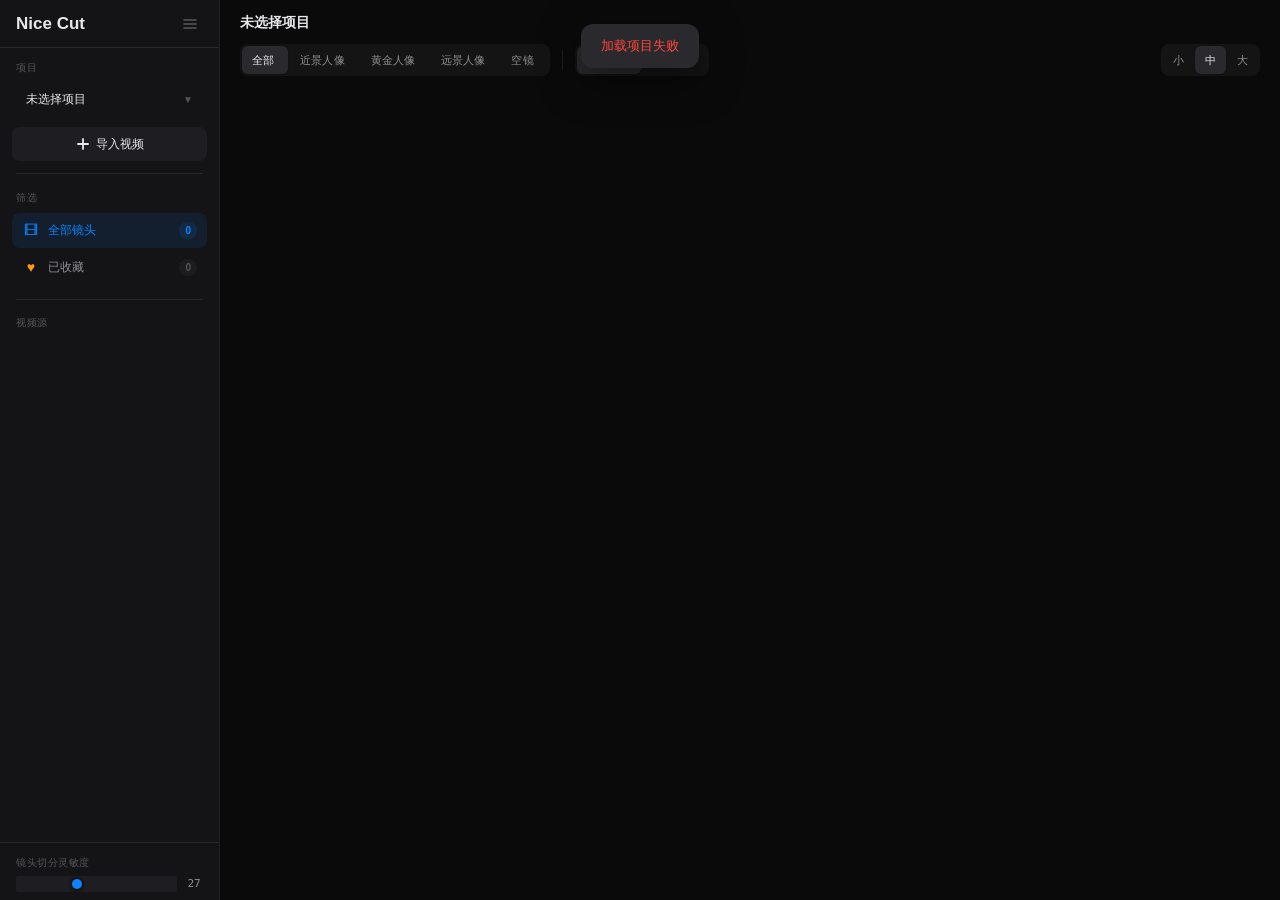
==== commit 299712ea: "feat: 宣发2.0 大版本更新 - 全面增强前后端功能 后端改进: - models: 新增常量定义和schema字段，添加YuNet人脸检测模型 - routes: 增强视频处理、镜头分析、文件" ====
--- a/static/index.html
+++ b/static/index.html
@@ -3,7 +3,7 @@
 <head>
     <meta charset="UTF-8">
     <meta name="viewport" content="width=device-width, initial-scale=1.0">
-    <title>影视剧宣发拉片工具</title>
+    <title>Nice Cut — 影视剧宣发拉片工具</title>
     <link rel="stylesheet" href="/static/css/base.css">
     <link rel="stylesheet" href="/static/css/layout.css">
     <link rel="stylesheet" href="/static/css/components.css">
@@ -14,12 +14,18 @@
     <!-- 顶部进度条 -->
     <div id="topProgressBar" class="progress-bar-top hidden" style="width:0%"></div>
 
-    <!-- 顶部栏 -->
-    <header class="header">
-        <div class="header-left">
-            <span class="header-logo">拉片工具</span>
+    <!-- 左侧边栏 -->
+    <div class="sidebar" id="sidebar">
+        <div class="sidebar-header">
+            <span class="sidebar-logo">Nice Cut</span>
+            <div class="sidebar-toggle" id="sidebarCollapseBtn" onclick="toggleSidebar()" title="收起侧边栏">
+                <svg width="16" height="16" viewBox="0 0 16 16" fill="none" stroke="currentColor" stroke-width="1.6" stroke-linecap="round"><line x1="2" y1="4" x2="14" y2="4"/><line x1="2" y1="8" x2="14" y2="8"/><line x1="2" y1="12" x2="14" y2="12"/></svg>
+            </div>
         </div>
-        <div class="header-center">
+
+        <!-- 项目选择器（下拉切换） -->
+        <div class="sidebar-section">
+            <div class="sidebar-section-title">项目</div>
             <div class="project-selector" id="projectSelector">
                 <div class="project-selector-btn" id="projectSelectorBtn" onclick="toggleProjectDropdown()">
                     <span class="proj-name" id="currentProjectName">未选择项目</span>
@@ -27,46 +33,95 @@
                 </div>
             </div>
         </div>
-        <div class="header-right">
-            <!-- 设置已合并到项目下拉中 -->
+
+        <!-- 导入视频按钮（独立蓝色按钮，项目选择器下方） -->
+        <div class="sidebar-import-action">
+            <button class="btn-import-video" onclick="triggerFileSelect()" title="选择视频文件">
+                <svg width="14" height="14" viewBox="0 0 14 14" fill="none" stroke="currentColor" stroke-width="1.8" stroke-linecap="round"><line x1="7" y1="2" x2="7" y2="12"/><line x1="2" y1="7" x2="12" y2="7"/></svg>
+                导入视频
+            </button>
+            <input type="file" id="fileInput" accept="video/*" multiple style="display:none" onchange="handleFileSelect(event)">
         </div>
-    </header>
 
-    <!-- 工具栏（有镜头时显示） -->
-    <div class="toolbar hidden" id="toolbar">
-        <div class="toolbar-left">
-            <div class="segmented-control" id="sortControl">
-                <div class="seg-item active" data-sort="time" onclick="setSort('time')">时间顺序</div>
-                <div class="seg-item" data-sort="motion" onclick="setSort('motion')">动态差异</div>
+        <div class="sidebar-divider"></div>
+
+        <!-- 筛选：全部镜头 / 已收藏 -->
+        <div class="sidebar-section">
+            <div class="sidebar-section-title">筛选</div>
+            <div class="sidebar-item active" id="filterAll" onclick="setFavoriteFilter(false)">
+                <span class="sidebar-icon">🎞</span>
+                <span class="sidebar-label">全部镜头</span>
+                <span class="sidebar-badge" id="sidebarShotCount">0</span>
+            </div>
+            <div class="sidebar-item" id="filterFavorite" onclick="setFavoriteFilter(true)">
+                <span class="sidebar-icon" style="color:var(--orange)">♥</span>
+                <span class="sidebar-label">已收藏</span>
+                <span class="sidebar-badge" id="sidebarFavCount">0</span>
             </div>
         </div>
-        <div class="toolbar-center" id="filterTags">
-            <div class="segmented-control" id="shotTypeControl">
-                <div class="seg-item active" data-type="" onclick="setShotTypeFilter('')">全部</div>
-                <div class="seg-item" data-type="近景" onclick="setShotTypeFilter('近景')">近景</div>
-                <div class="seg-item" data-type="远景" onclick="setShotTypeFilter('远景')">远景</div>
-            </div>
-            <div class="filter-divider"></div>
-            <div class="tag" id="filterFavorite" onclick="toggleFavoriteFilter()">已收藏</div>
-            <select class="video-source-select" id="videoSourceSelect" onchange="onVideoSourceChange(this.value)">
-                <option value="">全部视频</option>
-            </select>
-            <div class="filter-divider"></div>
-            <div class="toolbar-threshold">
-                <span class="toolbar-threshold-label">镜头切分灵敏度</span>
-                <input type="range" class="toolbar-threshold-slider" id="thresholdSlider" min="10" max="60" value="27" oninput="onThresholdChange(this.value)">
-                <span class="toolbar-threshold-value" id="thresholdValue">27</span>
+
+        <div class="sidebar-divider"></div>
+
+        <!-- 视频源多选列表 -->
+        <div class="sidebar-section sidebar-section-scroll" id="videoSourceSection">
+            <div class="sidebar-section-title">视频源</div>
+            <div id="videoSourceList">
+                <!-- 动态渲染 checkbox 列表 -->
             </div>
         </div>
-        <div class="toolbar-right">
-            <span class="shot-count" id="shotCount"></span>
-            <button class="btn-text" id="selectModeBtn" onclick="toggleSelectMode()">选择</button>
+
+        <!-- 底部：仅灵敏度滑块 -->
+        <div class="sidebar-bottom">
+            <div class="sidebar-sensitivity">
+                <label>镜头切分灵敏度</label>
+                <div class="sidebar-slider-row">
+                    <input type="range" id="thresholdSlider" min="10" max="60" value="27" oninput="onThresholdChange(this.value)">
+                    <span class="sidebar-slider-val" id="thresholdValue">27</span>
+                </div>
+            </div>
         </div>
     </div>
 
-    <!-- 内容区 -->
-    <div class="content-area" id="contentArea">
-        <!-- 动态内容由 JS 渲染 -->
+    <!-- 右侧主区域 -->
+    <div class="main" id="mainArea">
+        <!-- 顶栏：项目名 -->
+        <div class="topbar" id="topbar">
+            <div class="topbar-toggle" id="sidebarExpandBtn" onclick="toggleSidebar()" title="展开侧边栏">
+                <svg width="18" height="18" viewBox="0 0 16 16" fill="none" stroke="currentColor" stroke-width="1.6" stroke-linecap="round"><line x1="2" y1="4" x2="14" y2="4"/><line x1="2" y1="8" x2="14" y2="8"/><line x1="2" y1="12" x2="14" y2="12"/></svg>
+            </div>
+            <span class="topbar-title" id="topbarTitle">
+                <span id="topbarProjectName">未选择项目</span>
+            </span>
+        </div>
+        <!-- 筛选栏：左侧景别+排序，右侧视图大小 -->
+        <div class="filter-bar" id="filterBar">
+            <div class="filter-bar-left">
+                <div class="filter-group" id="shotTypeControl">
+                    <div class="filter-chip active" data-type="" onclick="setShotTypeFilter('')">全部 <span class="seg-count" id="countAll"></span></div>
+                    <div class="filter-chip" data-type="近景人像" onclick="setShotTypeFilter('近景人像')">近景人像 <span class="seg-count" id="countCloseUp"></span></div>
+                    <div class="filter-chip" data-type="黄金人像" onclick="setShotTypeFilter('黄金人像')">黄金人像 <span class="seg-count" id="countGolden"></span></div>
+                    <div class="filter-chip" data-type="远景人像" onclick="setShotTypeFilter('远景人像')">远景人像 <span class="seg-count" id="countWidePortrait"></span></div>
+                    <div class="filter-chip" data-type="空镜" onclick="setShotTypeFilter('空镜')">空镜 <span class="seg-count" id="countEmpty"></span></div>
+                </div>
+                <div class="filter-divider-v"></div>
+                <div class="filter-group" id="sortControl">
+                    <div class="filter-chip active" data-sort="time" onclick="setSort('time')">时间顺序</div>
+                    <div class="filter-chip" data-sort="motion" onclick="setSort('motion')">动态差异</div>
+                </div>
+            </div>
+            <div class="filter-bar-right">
+                <div class="filter-group grid-size-group" id="gridSizeControl" title="视图大小">
+                    <div class="filter-chip" data-size="sm" onclick="setGridSize('sm')">小</div>
+                    <div class="filter-chip active" data-size="md" onclick="setGridSize('md')">中</div>
+                    <div class="filter-chip" data-size="lg" onclick="setGridSize('lg')">大</div>
+                </div>
+            </div>
+        </div>
+
+        <!-- 内容区 -->
+        <div class="content-area" id="contentArea">
+            <!-- 动态内容由 JS 渲染 -->
+        </div>
     </div>
 
     <!-- 底部选中操作栏 -->
--- a/static/css/base.css
+++ b/static/css/base.css
@@ -5,15 +5,15 @@
 /* ── 设计令牌 ── */
 :root {
   /* 背景层级（由深到浅） */
-  --bg-primary:    #000000;
-  --bg-secondary:  #1c1c1e;
-  --bg-tertiary:   #2c2c2e;
-  --bg-elevated:   #3a3a3c;
+  --bg-primary:    #0a0a0a;
+  --bg-secondary:  #141416;
+  --bg-tertiary:   #1e1e22;
+  --bg-elevated:   #2a2a2e;
 
   /* 文字 */
-  --text-primary:   #f5f5f7;
-  --text-secondary: #a1a1a6;
-  --text-tertiary:  #636366;
+  --text-primary:   #e8e8eb;
+  --text-secondary: #8e8e93;
+  --text-tertiary:  #555558;
 
   /* 强调色 */
   --accent:         #0a84ff;
@@ -22,8 +22,12 @@
   --orange:         #ff9f0a;
   --red:            #ff453a;
 
+  /* 导入按钮色（橙红） */
+  --import-btn:     #d95a3e;
+  --import-btn-hover: #e06b50;
+
   /* 分割线 */
-  --separator: rgba(84, 84, 88, 0.65);
+  --separator: rgba(60, 60, 64, 0.5);
 
   /* 字体 */
   --font-sans:    -apple-system, BlinkMacSystemFont, "SF Pro Text", "Helvetica Neue", sans-serif;
@@ -283,6 +287,41 @@
   box-shadow: var(--shadow-sm);
 }
 
+/* ── 扁平标签组（景别筛选用） ── */
+.flat-tags {
+  display: inline-flex;
+  align-items: center;
+  gap: 4px;
+  background: none;
+  padding: 0;
+  border-radius: 0;
+}
+.flat-tags .seg-item {
+  display: inline-flex;
+  align-items: center;
+  justify-content: center;
+  height: 26px;
+  padding: 0 10px;
+  border-radius: 4px;
+  font-size: var(--text-xs);
+  font-weight: var(--weight-medium);
+  color: var(--text-tertiary);
+  cursor: pointer;
+  transition: all 150ms ease-out;
+  user-select: none;
+  background: none;
+  white-space: nowrap;
+}
+.flat-tags .seg-item:hover {
+  color: var(--text-primary);
+  background: rgba(255, 255, 255, 0.04);
+}
+.flat-tags .seg-item.active {
+  color: var(--text-primary);
+  background: rgba(255, 255, 255, 0.08);
+  box-shadow: none;
+}
+
 /* ── Toast 通知 ── */
 .toast-container {
   position: fixed;
--- a/static/css/layout.css
+++ b/static/css/layout.css
@@ -1,87 +1,502 @@
 /* ═══════════════════════════════════════════════════
-   布局 — 顶部栏 + 工具栏 + 内容区 + 底部时间轴
+   布局 — 侧边栏 + 顶栏 + 内容区（方案C）
    ═══════════════════════════════════════════════════ */
 
-/* ── 全局布局 ── */
+/* ── 全局布局（横向 flex） ── */
 #app {
   display: flex;
-  flex-direction: column;
+  flex-direction: row;
   height: 100vh;
   width: 100vw;
   overflow: hidden;
 }
 
-/* ── 顶部栏 ── */
-.header {
-  height: 52px;
-  min-height: 52px;
-  display: flex;
-  align-items: center;
-  justify-content: space-between;
-  padding: 0 var(--space-5);
+/* ═══════════════════════════════════════════════════
+   侧边栏
+   ═══════════════════════════════════════════════════ */
+.sidebar {
+  width: 220px;
+  min-width: 220px;
   background: var(--bg-secondary);
-  backdrop-filter: blur(20px);
-  -webkit-backdrop-filter: blur(20px);
+  border-right: 1px solid rgba(40, 40, 44, 0.6);
+  display: flex;
+  flex-direction: column;
+  overflow: hidden;
+  transition: width 0.3s cubic-bezier(0.32, 0.72, 0, 1),
+              min-width 0.3s cubic-bezier(0.32, 0.72, 0, 1);
+  z-index: 110;
+}
+.sidebar.collapsed {
+  width: 0;
+  min-width: 0;
+}
+
+/* 侧边栏头部 */
+.sidebar-header {
+  height: 48px;
+  min-height: 48px;
+  display: flex;
+  align-items: center;
+  padding: 0 16px;
+  gap: 8px;
   border-bottom: 0.5px solid var(--separator);
-  z-index: 100;
-  position: relative;
-}
-
-.header-left {
-  display: flex;
-  align-items: center;
-  gap: var(--space-3);
-  flex: 1;
-  min-width: 0;
-}
-
-.header-logo {
+}
+.sidebar-logo {
   font-family: var(--font-display);
   font-size: var(--text-lg);
   font-weight: var(--weight-semibold);
   color: var(--text-primary);
   white-space: nowrap;
-}
-
-.header-center {
-  display: flex;
-  align-items: center;
-  justify-content: center;
   flex: 1;
 }
-
-.header-right {
+.sidebar-toggle {
+  width: 26px;
+  height: 26px;
+  border-radius: 6px;
+  display: flex;
+  align-items: center;
+  justify-content: center;
+  cursor: pointer;
+  color: var(--text-tertiary);
+  font-size: 14px;
+  transition: all 0.2s;
+  flex-shrink: 0;
+}
+.sidebar-toggle:hover {
+  background: var(--bg-tertiary);
+  color: var(--text-primary);
+}
+
+/* 侧边栏分区 */
+.sidebar-section {
+  padding: 12px 12px 8px;
+}
+.sidebar-section-title {
+  font-size: 10px;
+  color: var(--text-tertiary);
+  text-transform: uppercase;
+  letter-spacing: 0.5px;
+  margin-bottom: 8px;
+  padding: 0 4px;
+  white-space: nowrap;
+}
+
+/* 可滚动的视频源列表区 */
+.sidebar-section-scroll {
+  overflow-y: auto;
+  overflow-x: hidden;
+  flex: 1;
+  min-height: 0;
+  scrollbar-width: thin;
+}
+.sidebar-section-scroll::-webkit-scrollbar {
+  width: 4px;
+}
+.sidebar-section-scroll::-webkit-scrollbar-thumb {
+  background: var(--bg-elevated);
+  border-radius: 2px;
+}
+
+/* 侧边栏列表项 */
+.sidebar-item {
+  display: flex;
+  align-items: center;
+  gap: 8px;
+  padding: 7px 10px;
+  border-radius: 8px;
+  cursor: pointer;
+  font-size: 12px;
+  font-weight: var(--weight-medium);
+  color: var(--text-secondary);
+  transition: all 0.15s;
+  user-select: none;
+  margin-bottom: 2px;
+  white-space: nowrap;
+}
+.sidebar-item:hover {
+  background: rgba(255, 255, 255, 0.03);
+  color: var(--text-primary);
+}
+.sidebar-item.active {
+  background: rgba(10, 132, 255, 0.10);
+  color: var(--accent);
+}
+
+.sidebar-icon {
+  width: 18px;
+  text-align: center;
+  font-size: 14px;
+  flex-shrink: 0;
+}
+.sidebar-label {
+  flex: 1;
+  overflow: hidden;
+  text-overflow: ellipsis;
+  white-space: nowrap;
+}
+.sidebar-badge {
+  font-size: 10px;
+  font-weight: 600;
+  color: var(--text-tertiary);
+  background: rgba(255, 255, 255, 0.04);
+  padding: 1px 6px;
+  border-radius: 8px;
+  flex-shrink: 0;
+}
+.sidebar-item.active .sidebar-badge {
+  color: var(--accent);
+  background: rgba(10, 132, 255, 0.12);
+}
+
+/* 视频源 Checkbox */
+.sidebar-checkbox {
+  width: 16px;
+  height: 16px;
+  border-radius: 4px;
+  border: 1.5px solid rgba(255, 255, 255, 0.2);
+  display: flex;
+  align-items: center;
+  justify-content: center;
+  font-size: 10px;
+  color: transparent;
+  transition: all 0.15s;
+  flex-shrink: 0;
+}
+.sidebar-item.checked .sidebar-checkbox {
+  background: var(--accent);
+  border-color: var(--accent);
+  color: #fff;
+}
+
+/* 视频源 hover 删除按钮 */
+.sidebar-item-delete {
+  width: 18px;
+  height: 18px;
+  border-radius: 50%;
+  display: flex;
+  align-items: center;
+  justify-content: center;
+  font-size: 10px;
+  color: var(--text-tertiary);
+  cursor: pointer;
+  opacity: 0;
+  transition: all 0.15s;
+  flex-shrink: 0;
+}
+.sidebar-item:hover .sidebar-item-delete {
+  opacity: 1;
+}
+.sidebar-item-delete:hover {
+  background: rgba(255, 69, 58, 0.15);
+  color: var(--red);
+}
+
+/* 分割线 */
+.sidebar-divider {
+  height: 0.5px;
+  background: var(--separator);
+  margin: 4px 16px;
+  flex-shrink: 0;
+}
+
+/* 侧边栏底部固定区域 */
+.sidebar-bottom {
+  margin-top: auto;
+  border-top: 0.5px solid var(--separator);
+  flex-shrink: 0;
+}
+
+/* 灵敏度 */
+.sidebar-sensitivity {
+  padding: 12px 16px 8px;
+}
+.sidebar-sensitivity label {
+  font-size: 10px;
+  color: var(--text-tertiary);
+  display: block;
+  margin-bottom: 6px;
+  text-transform: uppercase;
+  letter-spacing: 0.5px;
+  white-space: nowrap;
+}
+.sidebar-slider-row {
+  display: flex;
+  align-items: center;
+  gap: 8px;
+}
+.sidebar-sensitivity input[type="range"] {
+  flex: 1;
+  -webkit-appearance: none;
+  appearance: none;
+  height: 3px;
+  background: var(--bg-tertiary);
+  border-radius: 2px;
+  outline: none;
+}
+.sidebar-sensitivity input[type="range"]::-webkit-slider-thumb {
+  -webkit-appearance: none;
+  appearance: none;
+  width: 14px;
+  height: 14px;
+  border-radius: 50%;
+  background: var(--accent);
+  cursor: pointer;
+  border: 2px solid var(--bg-secondary);
+  box-shadow: var(--shadow-sm);
+}
+.sidebar-slider-val {
+  font-size: 11px;
+  color: var(--text-secondary);
+  font-family: var(--font-mono);
+  min-width: 18px;
+  text-align: center;
+  white-space: nowrap;
+}
+
+/* 底部操作按钮 */
+.sidebar-actions {
+  padding: 4px 12px 12px;
+  display: flex;
+  flex-direction: column;
+  gap: 4px;
+}
+.sidebar-action-btn {
+  justify-content: flex-start;
+  font-size: 12px !important;
+  padding: 4px 8px !important;
+  white-space: nowrap;
+}
+
+/* 导入视频按钮区域（项目选择器下方） */
+.sidebar-import-action {
+  padding: 4px 12px 8px;
+  flex-shrink: 0;
+}
+.btn-import-video {
+  display: flex;
+  align-items: center;
+  justify-content: center;
+  gap: 6px;
+  width: 100%;
+  height: 34px;
+  border-radius: 8px;
+  background: var(--bg-tertiary);
+  color: var(--text-primary);
+  font-size: 12px;
+  font-weight: var(--weight-medium);
+  border: none;
+  cursor: pointer;
+  transition: all 0.2s;
+  white-space: nowrap;
+}
+.btn-import-video:hover {
+  background: var(--bg-elevated);
+  transform: translateY(-1px);
+}
+.btn-import-video svg {
+  flex-shrink: 0;
+}
+
+/* ═══════════════════════════════════════════════════
+   右侧主区域
+   ═══════════════════════════════════════════════════ */
+.main {
+  flex: 1;
+  display: flex;
+  flex-direction: column;
+  overflow: hidden;
+  min-width: 0;
+}
+
+/* ── 顶栏（仅项目名） ── */
+.topbar {
+  height: 44px;
+  min-height: 44px;
+  display: flex;
+  align-items: center;
+  padding: 0 var(--space-5);
+  background: var(--bg-primary);
+  border-bottom: none;
+  gap: var(--space-3);
+  z-index: 100;
+}
+
+/* 展开侧边栏按钮（仅 collapsed 时显示） */
+.topbar-toggle {
+  width: 32px;
+  height: 32px;
+  border-radius: 8px;
+  display: none;
+  align-items: center;
+  justify-content: center;
+  cursor: pointer;
+  color: var(--text-tertiary);
+  font-size: 16px;
+  transition: all 0.2s;
+  flex-shrink: 0;
+}
+.topbar-toggle:hover {
+  background: var(--bg-tertiary);
+  color: var(--text-primary);
+}
+.sidebar.collapsed ~ .main .topbar-toggle {
+  display: flex;
+}
+
+.topbar-title {
+  font-size: 14px;
+  font-weight: var(--weight-semibold);
+  color: var(--text-primary);
+  flex-shrink: 0;
+  min-width: 0;
+  overflow: hidden;
+  text-overflow: ellipsis;
+  white-space: nowrap;
+}
+.topbar-count {
+  color: var(--text-tertiary);
+  font-weight: var(--weight-regular);
+  margin-left: 6px;
+  font-size: var(--text-xs);
+}
+
+/* ═══════════════════════════════════════════════════
+   筛选栏（独立一行，苹果风格）
+   ═══════════════════════════════════════════════════ */
+.filter-bar {
+  display: flex;
+  align-items: center;
+  justify-content: space-between;
+  padding: 0 var(--space-5) var(--space-2);
+  background: var(--bg-primary);
+  gap: var(--space-3);
+  flex-shrink: 0;
+}
+
+.filter-bar-left {
   display: flex;
   align-items: center;
   gap: var(--space-2);
-  flex: 1;
-  justify-content: flex-end;
-}
-
-/* ── 项目选择器 ── */
+  min-width: 0;
+  flex-wrap: wrap;
+}
+
+.filter-bar-right {
+  display: flex;
+  align-items: center;
+  gap: var(--space-2);
+  flex-shrink: 0;
+}
+
+/* 筛选分组容器 */
+.filter-group {
+  display: inline-flex;
+  align-items: center;
+  gap: 2px;
+  background: rgba(255, 255, 255, 0.04);
+  border-radius: 8px;
+  padding: 2px;
+}
+
+/* 分组间竖分割线 */
+.filter-divider-v {
+  width: 1px;
+  height: 20px;
+  background: rgba(255, 255, 255, 0.08);
+  margin: 0 4px;
+  flex-shrink: 0;
+}
+
+/* ── 统一筛选按钮（Apple Chip 风格） ── */
+.filter-chip {
+  display: inline-flex;
+  align-items: center;
+  justify-content: center;
+  gap: 3px;
+  height: 28px;
+  padding: 0 10px;
+  border-radius: 6px;
+  font-size: 11px;
+  font-weight: var(--weight-medium);
+  color: var(--text-secondary);
+  cursor: pointer;
+  transition: all 150ms ease-out;
+  user-select: none;
+  white-space: nowrap;
+  background: transparent;
+  border: none;
+  letter-spacing: 0.1px;
+}
+.filter-chip:hover {
+  color: var(--text-primary);
+  background: rgba(255, 255, 255, 0.06);
+}
+.filter-chip.active {
+  color: var(--text-primary);
+  background: var(--bg-elevated);
+  box-shadow: 0 0.5px 2px rgba(0, 0, 0, 0.3);
+}
+
+/* 筛选按钮内计数 */
+.filter-chip .seg-count {
+  font-size: 10px;
+  font-weight: 600;
+  color: var(--text-tertiary);
+  margin-left: 1px;
+}
+.filter-chip.active .seg-count {
+  color: var(--text-secondary);
+}
+
+/* 视图大小图标按钮 */
+.filter-chip-icon {
+  width: 30px;
+  height: 28px;
+  padding: 0;
+}
+.filter-chip-icon svg {
+  flex-shrink: 0;
+  opacity: 0.6;
+  transition: opacity 150ms ease-out;
+}
+.filter-chip-icon:hover svg {
+  opacity: 0.85;
+}
+.filter-chip-icon.active svg {
+  opacity: 1;
+}
+
+/* 视图大小分组 */
+.grid-size-group {
+  gap: 1px;
+}
+
+/* ── 项目选择器（sidebar 内） ── */
 .project-selector {
   position: relative;
+  padding: 0 4px;
 }
 
 .project-selector-btn {
   display: flex;
   align-items: center;
   gap: var(--space-2);
-  padding: var(--space-1) var(--space-3);
-  border-radius: var(--radius-sm);
+  padding: 7px 10px;
+  border-radius: 8px;
   cursor: pointer;
   transition: all 200ms ease-out;
   user-select: none;
+  width: 100%;
 }
 .project-selector-btn:hover {
   background: var(--bg-tertiary);
 }
 
 .project-selector-btn .proj-name {
-  font-size: var(--text-sm);
+  font-size: 12px;
   font-weight: var(--weight-medium);
   color: var(--text-primary);
-  max-width: 200px;
+  flex: 1;
   overflow: hidden;
   text-overflow: ellipsis;
   white-space: nowrap;
@@ -90,18 +505,18 @@
   font-size: 10px;
   color: var(--text-tertiary);
   transition: transform 200ms ease-out;
+  flex-shrink: 0;
 }
 .project-selector-btn.open .proj-arrow {
   transform: rotate(180deg);
 }
 
-/* 下拉面板 */
+/* 下拉面板（从 sidebar 弹出，固定定位） */
 .project-dropdown {
-  position: absolute;
-  top: calc(100% + var(--space-2));
-  left: 50%;
-  transform: translateX(-50%);
-  width: 380px;
+  position: fixed;
+  top: 80px;
+  left: 12px;
+  width: 360px;
   max-height: 80vh;
   overflow-y: auto;
   background: var(--bg-elevated);
@@ -112,8 +527,8 @@
 }
 
 @keyframes dropdown-in {
-  from { opacity: 0; transform: translateX(-50%) translateY(-4px); }
-  to   { opacity: 1; transform: translateX(-50%) translateY(0); }
+  from { opacity: 0; transform: translateY(-4px); }
+  to   { opacity: 1; transform: translateY(0); }
 }
 
 .project-dropdown-list {
@@ -163,6 +578,29 @@
   white-space: nowrap;
 }
 
+/* 项目删除按钮 */
+.proj-item-delete {
+  flex-shrink: 0;
+  width: 22px;
+  height: 22px;
+  border-radius: 50%;
+  display: flex;
+  align-items: center;
+  justify-content: center;
+  font-size: 11px;
+  color: var(--text-tertiary);
+  cursor: pointer;
+  transition: all 200ms ease-out;
+  opacity: 0;
+}
+.project-dropdown-item:hover .proj-item-delete {
+  opacity: 1;
+}
+.proj-item-delete:hover {
+  background: rgba(255, 69, 58, 0.15);
+  color: var(--red);
+}
+
 .project-dropdown-divider {
   height: 0.5px;
   background: var(--separator);
@@ -202,76 +640,9 @@
   margin-bottom: var(--space-2);
 }
 
-/* ── 工具栏 ── */
-.toolbar {
-  height: 44px;
-  min-height: 44px;
-  display: flex;
-  align-items: center;
-  gap: var(--space-4);
-  padding: 0 var(--space-6);
-  background: var(--bg-primary);
-  border-bottom: 0.5px solid var(--separator);
-  z-index: 90;
-}
-
-.toolbar-left {
-  display: flex;
-  align-items: center;
-  gap: var(--space-3);
-}
-
-.toolbar-center {
-  display: flex;
-  align-items: center;
-  gap: var(--space-2);
-  flex: 1;
-  overflow-x: auto;
-  scrollbar-width: none;
-}
-.toolbar-center::-webkit-scrollbar { display: none; }
-
-/* 工具栏灵敏度滑块 */
-.toolbar-threshold {
-  display: flex;
-  align-items: center;
-  gap: 6px;
-  flex-shrink: 0;
-}
-.toolbar-threshold-label {
-  font-size: 11px;
-  color: var(--text-tertiary);
-  white-space: nowrap;
-}
-.toolbar-threshold-slider {
-  width: 80px;
-  -webkit-appearance: none;
-  appearance: none;
-  height: 3px;
-  background: var(--bg-tertiary);
-  border-radius: 2px;
-  outline: none;
-}
-.toolbar-threshold-slider::-webkit-slider-thumb {
-  -webkit-appearance: none;
-  appearance: none;
-  width: 14px;
-  height: 14px;
-  border-radius: 50%;
-  background: var(--accent);
-  cursor: pointer;
-  border: 2px solid var(--bg-secondary);
-  box-shadow: var(--shadow-sm);
-}
-.toolbar-threshold-value {
-  font-size: 11px;
-  color: var(--text-secondary);
-  font-family: var(--font-mono);
-  min-width: 18px;
-  text-align: center;
-}
-
-/* 重新分析按钮 */
+/* ── 工具栏（已废弃，保留重新分析按钮等） ── */
+
+/* 重新分析按钮（放在 sidebar 灵敏度旁） */
 .btn-reanalyze {
   font-size: 11px;
   padding: 3px 10px;
@@ -283,6 +654,8 @@
   white-space: nowrap;
   transition: all 0.2s;
   animation: reanalyze-pulse 2s ease-in-out infinite;
+  margin-top: 6px;
+  width: 100%;
 }
 .btn-reanalyze:hover {
   background: var(--accent);
@@ -293,20 +666,13 @@
   50% { opacity: 0.7; }
 }
 
-/* 筛选标签之间的分隔线 */
+/* 筛选标签之间的分隔线（保留兼容） */
 .filter-divider {
   width: 1px;
   height: 16px;
   background: var(--separator);
   margin: 0 4px;
   flex-shrink: 0;
-}
-
-.toolbar-right {
-  display: flex;
-  align-items: center;
-  gap: var(--space-3);
-  margin-left: auto;
 }
 
 .shot-count {
@@ -353,7 +719,8 @@
   flex: 1;
   overflow-y: auto;
   overflow-x: hidden;
-  padding: var(--space-5) var(--space-6);
+  padding: var(--space-3) var(--space-4);
+  background: var(--bg-primary);
 }
 
 /* ── 空项目引导 ── */
--- a/static/css/components.css
+++ b/static/css/components.css
@@ -5,22 +5,37 @@
 /* ── 镜头网格 ── */
 .shots-grid {
   display: grid;
-  grid-template-columns: repeat(auto-fill, minmax(240px, 1fr));
-  gap: var(--space-4);
+  grid-template-columns: repeat(auto-fill, minmax(220px, 1fr));
+  gap: var(--space-2);
+}
+/* 视图大小 — 小 */
+.shots-grid.grid-sm {
+  grid-template-columns: repeat(auto-fill, minmax(150px, 1fr));
+  gap: 6px;
+}
+/* 视图大小 — 中（默认） */
+.shots-grid.grid-md {
+  grid-template-columns: repeat(auto-fill, minmax(220px, 1fr));
+  gap: var(--space-2);
+}
+/* 视图大小 — 大 */
+.shots-grid.grid-lg {
+  grid-template-columns: repeat(auto-fill, minmax(320px, 1fr));
+  gap: var(--space-3);
 }
 
 /* ── 镜头卡片 ── */
 .shot-card {
   background: var(--bg-secondary);
-  border-radius: var(--radius-md);
+  border-radius: 6px;
   overflow: hidden;
   cursor: pointer;
   transition: transform 200ms ease-out, box-shadow 200ms ease-out;
   position: relative;
 }
 .shot-card:hover {
-  transform: translateY(-2px);
-  box-shadow: var(--shadow-md);
+  transform: translateY(-1px);
+  box-shadow: 0 2px 8px rgba(0, 0, 0, 0.4);
 }
 
 /* 拖拽合并相关 */
@@ -60,13 +75,32 @@
   aspect-ratio: 16 / 9;
   overflow: hidden;
   background: var(--bg-tertiary);
-  box-shadow: inset 0 0 0 1px rgba(255, 255, 255, 0.12);
-  border-radius: var(--radius-md) var(--radius-md) 0 0;
-}
-.shot-thumb img {
+  box-shadow: none;
+  border-radius: 6px 6px 0 0;
+}
+
+/* 模糊背景层 */
+.shot-thumb-blur {
+  position: absolute;
+  inset: 0;
+  z-index: 0;
+  overflow: hidden;
+}
+.shot-thumb-blur img {
   width: 100%;
   height: 100%;
   object-fit: cover;
+  filter: blur(20px);
+  transform: scale(1.2);
+}
+
+/* 主缩略图 — contain 不裁剪 */
+.shot-thumb > img {
+  position: relative;
+  z-index: 1;
+  width: 100%;
+  height: 100%;
+  object-fit: contain;
   transition: opacity 200ms ease-out;
 }
 
@@ -77,7 +111,8 @@
   left: 0;
   width: 100%;
   height: 100%;
-  object-fit: cover;
+  object-fit: contain;
+  z-index: 1;
   opacity: 0;
   transition: opacity 300ms ease-out;
   pointer-events: none;
@@ -89,18 +124,18 @@
   opacity: 0;
 }
 
-/* ── Hover 浮层（仅底部时长，无背景蒙层） ── */
+/* ── Hover 浮层（底部时长 + 景别标签，无背景蒙层） ── */
 .shot-hover-overlay {
   position: absolute;
   inset: 0;
   display: flex;
   flex-direction: column;
   justify-content: flex-end;
-  padding: var(--space-2);
+  padding: 6px;
   opacity: 0;
   transition: opacity 200ms ease-out;
   pointer-events: none;
-  z-index: 2;
+  z-index: 3;
   background: none;
 }
 .shot-card:hover .shot-hover-overlay {
@@ -113,18 +148,18 @@
   position: absolute;
   top: 6px;
   left: 6px;
-  width: 22px;
-  height: 22px;
+  width: 20px;
+  height: 20px;
   border-radius: 50%;
-  border: 2px solid rgba(255, 255, 255, 0.35);
-  display: flex;
-  align-items: center;
-  justify-content: center;
-  background: rgba(0, 0, 0, 0.2);
-  backdrop-filter: blur(4px);
-  -webkit-backdrop-filter: blur(4px);
+  border: 1.5px solid rgba(255, 255, 255, 0.3);
+  display: flex;
+  align-items: center;
+  justify-content: center;
+  background: rgba(0, 0, 0, 0.25);
+  backdrop-filter: blur(6px);
+  -webkit-backdrop-filter: blur(6px);
   transition: all 200ms ease-out;
-  font-size: 12px;
+  font-size: 11px;
   color: transparent;
   cursor: pointer;
   z-index: 4;
@@ -132,18 +167,27 @@
 }
 .shot-card:hover .shot-check-persistent {
   opacity: 1;
-  border-color: rgba(255, 255, 255, 0.6);
+  border-color: rgba(255, 255, 255, 0.5);
   background: rgba(0, 0, 0, 0.3);
 }
 .shot-check-persistent:hover {
-  border-color: #fff;
-  background: rgba(0, 0, 0, 0.5);
-}
-.shot-check-persistent.checked {
-  background: var(--accent);
-  border-color: var(--accent);
-  color: #fff;
+  border-color: rgba(255, 255, 255, 0.7);
+  background: rgba(0, 0, 0, 0.4);
+  transform: scale(1.1);
+}
+
+/* checked 状态 — 蓝色实心 + 白色勾，任何场景下都优先 */
+.shot-check-persistent.checked,
+.shot-card:hover .shot-check-persistent.checked,
+.shot-card.select-mode .shot-check-persistent.checked,
+.shot-check-persistent.checked:hover {
+  background: var(--accent) !important;
+  border-color: var(--accent) !important;
+  color: #fff !important;
   opacity: 1;
+}
+.shot-check-persistent.checked:hover {
+  transform: scale(1.1);
 }
 
 /* 选中的卡片 — 高亮描边 */
@@ -157,7 +201,7 @@
 /* 选择模式下所有卡片勾选框显示 */
 .shot-card.select-mode .shot-check-persistent {
   opacity: 1;
-  border-color: rgba(255, 255, 255, 0.6);
+  border-color: rgba(255, 255, 255, 0.5);
   background: rgba(0, 0, 0, 0.3);
 }
 
@@ -186,28 +230,48 @@
   opacity: 1;
   color: rgba(255, 255, 255, 0.7);
 }
-.shot-fav-persistent:hover { color: var(--orange); }
-.shot-fav-persistent.favorited { color: var(--orange); opacity: 1; }
-
-/* Hover 底部行：时长 */
+.shot-fav-persistent:hover {
+  color: var(--orange);
+  transform: scale(1.2);
+}
+.shot-fav-persistent.favorited {
+  color: var(--orange);
+  opacity: 1;
+}
+.shot-fav-persistent.favorited:hover {
+  color: var(--orange);
+  transform: scale(1.2);
+}
+
+/* Hover 底部行：时长（左）+ 景别（右） */
 .shot-hover-bottom {
   display: flex;
-  align-items: flex-end;
+  align-items: center;
   justify-content: space-between;
-}
-
-.shot-duration-label {
-  background: rgba(0, 0, 0, 0.5);
-  backdrop-filter: blur(4px);
-  -webkit-backdrop-filter: blur(4px);
+  gap: 6px;
+}
+
+.shot-hover-tag {
+  background: rgba(0, 0, 0, 0.55);
+  backdrop-filter: blur(6px);
+  -webkit-backdrop-filter: blur(6px);
   padding: 2px 8px;
   border-radius: 4px;
-  font-size: var(--text-xs);
+  font-size: 11px;
+  font-weight: 500;
+  color: rgba(255, 255, 255, 0.9);
+  white-space: nowrap;
+  line-height: 1.4;
+}
+
+.shot-duration-label {
   font-family: var(--font-mono);
-  color: #fff;
-}
-
-/* 人物标记（始终显示在卡片上） */
+}
+
+.shot-type-label {
+  /* 右侧景别标签，字体非 mono */
+  letter-spacing: 0.3px;
+}
 
 /* 收藏卡片 — 底部橙色条高亮 */
 .shot-card.is-favorited {
@@ -215,36 +279,13 @@
 }
 .shot-card.is-favorited:hover {
   box-shadow: inset 0 -3px 0 0 var(--orange), var(--shadow-md);
-}
-
-/* ── 景别标签（hover 时才显示，左下角） ── */
-.shot-type-badge {
-  position: absolute;
-  bottom: 6px;
-  left: 6px;
-  background: rgba(0, 0, 0, 0.55);
-  backdrop-filter: blur(4px);
-  -webkit-backdrop-filter: blur(4px);
-  padding: 2px 8px;
-  border-radius: 999px;
-  font-size: 10px;
-  font-weight: var(--weight-medium);
-  color: rgba(255, 255, 255, 0.85);
-  z-index: 3;
-  pointer-events: none;
-  letter-spacing: 0.3px;
-  opacity: 0;
-  transition: opacity 200ms ease-out;
-}
-.shot-card:hover .shot-type-badge {
-  opacity: 1;
 }
 
 /* ── 底部选中操作栏 ── */
 .selection-bar {
   position: fixed;
   bottom: 0;
-  left: 0;
+  left: 220px;
   right: 0;
   height: 96px;
   background: var(--bg-secondary);
@@ -255,7 +296,8 @@
   gap: var(--space-4);
   z-index: 500;
   transform: translateY(100%);
-  transition: transform 300ms cubic-bezier(0.32, 0.72, 0, 1);
+  transition: transform 300ms cubic-bezier(0.32, 0.72, 0, 1),
+              left 0.3s cubic-bezier(0.32, 0.72, 0, 1);
 }
 .selection-bar.visible {
   transform: translateY(0);
@@ -335,7 +377,7 @@
 
 .pv-container {
   width: 1000px;
-  max-width: 92vw;
+  max-width: min(92vw, calc(100vw - 160px));
   max-height: 95vh;
   display: flex;
   flex-direction: column;
@@ -389,9 +431,14 @@
   position: relative;
   background: #000;
   cursor: pointer;
+  min-height: 360px;  /* 防止视频未加载时弹窗高度跳变 */
+  display: flex;
+  align-items: center;
+  justify-content: center;
 }
 .pv-player-section video {
   width: 100%;
+  min-height: 360px;  /* 占位高度，与 player-section 一致 */
   max-height: 480px;
   display: block;
   object-fit: contain;
@@ -428,6 +475,63 @@
   gap: 3px;
 }
 
+/* 调试信息浮层 — 显示检测标签详情 */
+.pv-debug-info {
+  position: absolute;
+  bottom: 12px;
+  left: 12px;
+  right: 12px;
+  background: rgba(28, 28, 30, 0.88);
+  backdrop-filter: blur(30px);
+  -webkit-backdrop-filter: blur(30px);
+  border-radius: var(--radius-md);
+  padding: 8px 12px;
+  box-shadow: 0 4px 12px rgba(0,0,0,0.3);
+  z-index: 5;
+  font-size: 11px;
+  font-family: var(--font-mono, 'SF Mono', 'Menlo', monospace);
+  color: var(--text-secondary);
+}
+.pv-debug-row {
+  display: flex;
+  align-items: center;
+  gap: 6px;
+  margin-bottom: 3px;
+  flex-wrap: wrap;
+}
+.pv-debug-row:last-child {
+  margin-bottom: 0;
+}
+.pv-debug-label {
+  color: rgba(255,255,255,0.5);
+  font-size: 10px;
+  white-space: nowrap;
+}
+.pv-debug-value {
+  color: rgba(255,255,255,0.9);
+  font-weight: 600;
+  margin-right: 8px;
+}
+.pv-debug-highlight {
+  color: #30d158;
+  font-weight: 700;
+  font-size: 12px;
+}
+.pv-debug-per-frame {
+  margin-top: 2px;
+  padding-top: 4px;
+  border-top: 1px solid rgba(255,255,255,0.1);
+}
+.pv-debug-frame {
+  display: inline-block;
+  background: rgba(255,255,255,0.08);
+  border-radius: 4px;
+  padding: 1px 6px;
+  margin: 1px 2px;
+  font-size: 10px;
+  color: rgba(255,255,255,0.7);
+}
+
 /* 控制栏区域 */
 .pv-control-section {
   background: var(--bg-secondary);
@@ -455,7 +559,7 @@
 .pv-progressbar {
   position: relative;
   height: 8px;
-  background: var(--bg-tertiary);
+  background: rgba(44, 44, 46, 0.6);
   border-radius: 10px;
   overflow: visible;
   cursor: pointer;
@@ -467,6 +571,18 @@
   opacity: 0.35;
   border-radius: 10px;
   border: 1px solid var(--accent);
+  z-index: 1;
+}
+/* 入出点之间的裁剪选中范围 */
+.pv-trim-range {
+  position: absolute;
+  height: 100%;
+  background: rgba(10, 132, 255, 0.18);
+  border-left: 1px solid var(--orange);
+  border-right: 1px solid var(--orange);
+  z-index: 2;
+  pointer-events: none;
+  border-radius: 2px;
 }
 .pv-in-point, .pv-out-point {
   position: absolute;
@@ -609,116 +725,112 @@
   color: var(--orange);
 }
 
-/* ── 外置时间轴 ── */
-.pv-timeline {
-  margin-top: 20px;
-  width: 100%;
-}
-.pv-timeline-header {
-  display: flex;
-  justify-content: space-between;
-  align-items: center;
-  margin-bottom: 12px;
-  padding: 0 4px;
-}
-.pv-timeline-title {
-  font-size: 12px;
-  color: var(--text-secondary);
-  font-weight: 500;
-}
-.pv-timeline-nav {
-  display: flex;
-  gap: 8px;
-}
-.pv-nav-btn {
-  width: 28px;
-  height: 28px;
+/* ── 弹窗外左右大箭头 ── */
+.pv-outer-nav {
+  position: absolute;
+  top: 50%;
+  transform: translateY(-50%);
+  width: 56px;
+  height: 56px;
   border-radius: 50%;
-  background: var(--bg-secondary);
-  border: 1px solid var(--separator);
-  color: var(--text-primary);
-  font-size: 16px;
-  cursor: pointer;
-  display: flex;
-  align-items: center;
-  justify-content: center;
+  background: rgba(44, 44, 46, 0.7);
+  backdrop-filter: blur(20px);
+  -webkit-backdrop-filter: blur(20px);
+  border: 1px solid rgba(255, 255, 255, 0.1);
+  color: #fff;
+  font-size: 32px;
+  cursor: pointer;
+  display: flex;
+  align-items: center;
+  justify-content: center;
+  z-index: 10;
   transition: all 200ms ease-out;
-}
-.pv-nav-btn:hover {
-  background: var(--bg-elevated);
-  border-color: var(--accent);
-  transform: scale(1.05);
-}
-
-/* 时间轴轨道 */
-.pv-timeline-track {
-  display: flex;
-  gap: 10px;
+  line-height: 1;
+  padding: 0;
+}
+.pv-outer-nav:hover {
+  background: rgba(60, 60, 67, 0.9);
+  border-color: rgba(255, 255, 255, 0.2);
+  transform: translateY(-50%) scale(1.08);
+}
+.pv-outer-nav:active {
+  transform: translateY(-50%) scale(0.95);
+}
+.pv-outer-nav:disabled {
+  opacity: 0.15;
+  cursor: not-allowed;
+  transform: translateY(-50%);
+}
+.pv-outer-nav:disabled:hover {
+  background: rgba(44, 44, 46, 0.7);
+  border-color: rgba(255, 255, 255, 0.1);
+  transform: translateY(-50%);
+}
+.pv-outer-prev {
+  left: max(1vw, 12px);
+}
+.pv-outer-next {
+  right: max(1vw, 12px);
+}
+
+/* ── 进度条上方缩略图条 ── */
+.pv-thumb-strip {
+  display: flex;
+  gap: 4px;
   overflow-x: auto;
   overflow-y: hidden;
-  padding: 6px 4px 14px 4px;
+  padding: 0 0 10px 0;
   scroll-behavior: smooth;
-}
-.pv-timeline-track::-webkit-scrollbar {
-  height: 6px;
-}
-.pv-timeline-track::-webkit-scrollbar-track {
-  background: rgba(255, 255, 255, 0.05);
-  border-radius: 3px;
-}
-.pv-timeline-track::-webkit-scrollbar-thumb {
+  min-height: 0;
+}
+.pv-thumb-strip::-webkit-scrollbar {
+  height: 4px;
+}
+.pv-thumb-strip::-webkit-scrollbar-track {
+  background: transparent;
+}
+.pv-thumb-strip::-webkit-scrollbar-thumb {
   background: var(--bg-elevated);
-  border-radius: 3px;
-}
-
-/* 时间轴镜头卡片 */
-.pv-tl-frame {
+  border-radius: 2px;
+}
+.pv-thumb-strip:empty {
+  display: none;
+}
+
+.pv-strip-thumb {
   flex-shrink: 0;
-  width: 120px;
-  border-radius: var(--radius-md);
+  width: 64px;
+  height: 36px;
+  border-radius: 4px;
   overflow: hidden;
   cursor: pointer;
-  transition: all 200ms ease-out;
-  background: var(--bg-secondary);
+  transition: all 150ms ease-out;
   border: 2px solid transparent;
-}
-.pv-tl-frame:hover {
-  transform: translateY(-3px);
-  box-shadow: 0 4px 12px rgba(0,0,0,0.5);
-  border-color: var(--separator);
-}
-.pv-tl-frame.active {
+  opacity: 0.55;
+  background: var(--bg-tertiary);
+}
+.pv-strip-thumb:hover {
+  opacity: 0.85;
+  border-color: rgba(255, 255, 255, 0.2);
+  transform: translateY(-1px);
+}
+.pv-strip-thumb.active {
+  opacity: 1;
   border-color: var(--accent);
-  box-shadow: 0 0 0 3px rgba(10, 132, 255, 0.3);
-  transform: translateY(-2px);
-}
-
-.pv-tl-thumb {
-  width: 100%;
-  height: 72px;
-  background: var(--bg-tertiary);
-  overflow: hidden;
-}
-.pv-tl-thumb img {
+  box-shadow: 0 0 0 1px rgba(10, 132, 255, 0.4);
+}
+.pv-strip-thumb img {
   width: 100%;
   height: 100%;
   object-fit: cover;
-}
-
-.pv-tl-info {
-  padding: 6px 8px;
-  background: var(--bg-secondary);
-  text-align: center;
-}
-.pv-tl-number {
+  display: block;
+}
+
+/* 导航标签（嵌入 source-label 行） */
+.pv-nav-label {
   font-size: 11px;
-  font-weight: 600;
-  margin-bottom: 1px;
-}
-.pv-tl-tc {
-  font-size: 9px;
   color: var(--text-tertiary);
-  font-family: var(--font-mono);
+  font-weight: 500;
 }
 
 /* ── 导出面板 ── */
@@ -876,3 +988,187 @@
   background: var(--accent);
   color: #fff;
 }
+
+/* ── 后台分析提示（镜头计数旁灰色小字） ── */
+.bg-analyzing-hint {
+  display: inline-flex;
+  align-items: center;
+  gap: 4px;
+  margin-left: 8px;
+  font-size: 11px;
+  color: var(--text-tertiary);
+  font-weight: var(--weight-medium);
+  letter-spacing: 0.2px;
+}
+
+.bg-analyzing-dot {
+  display: inline-block;
+  width: 6px;
+  height: 6px;
+  border-radius: 50%;
+  background: var(--accent);
+  animation: bg-dot-pulse 1.4s ease-in-out infinite;
+}
+
+@keyframes bg-dot-pulse {
+  0%, 100% { opacity: 0.3; transform: scale(0.8); }
+  50% { opacity: 1; transform: scale(1.2); }
+}
+
+/* ── 分析进度预估时间 ── */
+.analyze-est-time {
+  font-size: 13px;
+  color: var(--text-tertiary);
+  margin-top: 8px;
+}
+
+/* ── 视频管理列表 — 拆分中状态角标 ── */
+.video-status-badge {
+  display: inline-flex;
+  align-items: center;
+  gap: 4px;
+  padding: 1px 8px;
+  border-radius: 999px;
+  font-size: 10px;
+  font-weight: var(--weight-medium);
+  letter-spacing: 0.3px;
+  white-space: nowrap;
+  flex-shrink: 0;
+}
+
+.video-status-badge.splitting {
+  background: rgba(10, 132, 255, 0.15);
+  color: var(--accent);
+  animation: badge-pulse 1.8s ease-in-out infinite;
+}
+
+.video-status-badge.splitting::before {
+  content: '';
+  display: inline-block;
+  width: 5px;
+  height: 5px;
+  border-radius: 50%;
+  background: var(--accent);
+  animation: bg-dot-pulse 1.4s ease-in-out infinite;
+}
+
+@keyframes badge-pulse {
+  0%, 100% { opacity: 0.7; }
+  50% { opacity: 1; }
+}
+
+/* ── 重复文件确认弹窗 ── */
+.dup-overlay {
+  position: fixed;
+  inset: 0;
+  background: rgba(0, 0, 0, 0.65);
+  display: flex;
+  align-items: center;
+  justify-content: center;
+  z-index: 7000;
+  animation: fade-in 200ms ease-out;
+}
+
+.dup-modal {
+  width: 440px;
+  max-width: 90vw;
+  max-height: 80vh;
+  background: var(--bg-secondary);
+  border-radius: var(--radius-lg);
+  box-shadow: var(--shadow-lg);
+  padding: var(--space-6);
+  animation: pv-scale-in 300ms cubic-bezier(0.34, 1.56, 0.64, 1);
+  display: flex;
+  flex-direction: column;
+}
+
+.dup-modal-header {
+  display: flex;
+  align-items: center;
+  gap: var(--space-3);
+  margin-bottom: var(--space-4);
+}
+.dup-modal-header .dup-modal-icon {
+  font-size: 24px;
+  line-height: 1;
+}
+.dup-modal-header h3 {
+  font-family: var(--font-display);
+  font-size: var(--text-lg);
+  font-weight: var(--weight-semibold);
+  margin: 0;
+}
+
+.dup-modal-desc {
+  font-size: var(--text-sm);
+  color: var(--text-secondary);
+  margin-bottom: var(--space-3);
+  line-height: 1.5;
+}
+.dup-modal-desc strong {
+  color: var(--orange);
+  font-weight: var(--weight-semibold);
+}
+
+.dup-file-list {
+  max-height: 200px;
+  overflow-y: auto;
+  background: var(--bg-tertiary);
+  border-radius: var(--radius-md);
+  padding: var(--space-2) var(--space-3);
+  margin-bottom: var(--space-4);
+}
+.dup-file-list::-webkit-scrollbar {
+  width: 4px;
+}
+.dup-file-list::-webkit-scrollbar-track {
+  background: transparent;
+}
+.dup-file-list::-webkit-scrollbar-thumb {
+  background: var(--bg-elevated);
+  border-radius: 2px;
+}
+
+.dup-file-item {
+  display: flex;
+  align-items: center;
+  gap: var(--space-2);
+  padding: 6px 0;
+  border-bottom: 1px solid var(--separator);
+}
+.dup-file-item:last-child {
+  border-bottom: none;
+}
+.dup-file-icon {
+  font-size: 14px;
+  flex-shrink: 0;
+}
+.dup-file-name {
+  font-size: var(--text-sm);
+  color: var(--text-primary);
+  overflow: hidden;
+  text-overflow: ellipsis;
+  white-space: nowrap;
+}
+
+.dup-modal-extra {
+  font-size: var(--text-xs);
+  color: var(--text-tertiary);
+  margin-bottom: var(--space-4);
+}
+
+.dup-modal-actions {
+  display: flex;
+  justify-content: flex-end;
+  gap: var(--space-3);
+}
+
+.dup-btn {
+  height: 36px;
+  padding: 0 16px;
+  font-size: 13px;
+  border-radius: var(--radius-sm);
+  cursor: pointer;
+  transition: all 200ms ease-out;
+  white-space: nowrap;
+}
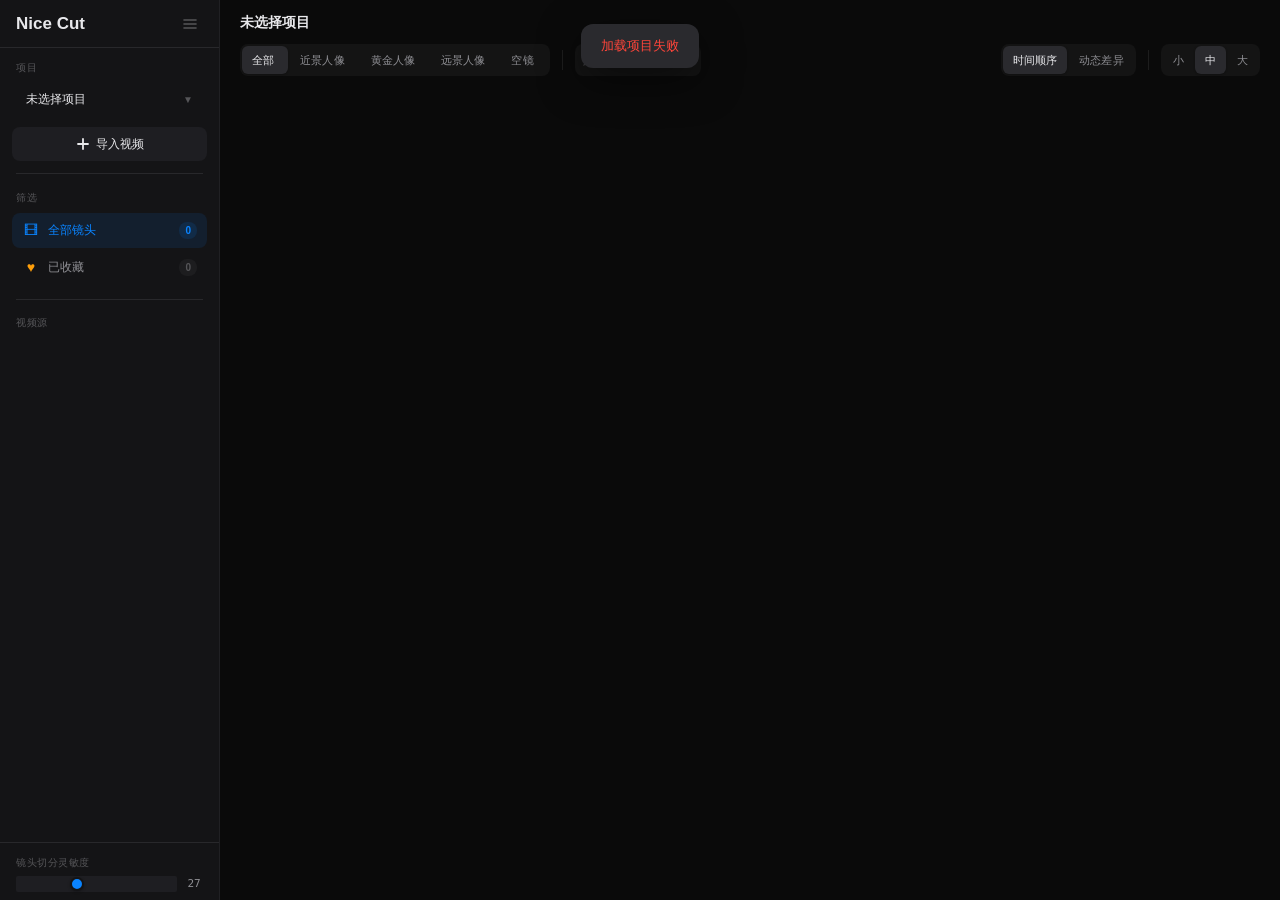
==== commit d74aaa74: "fix: 视频上传拆分完成后实时更新侧边栏视频源列表 - projects.js: 拆分完成和分析完成回调中刷新 videoPaths 后再更新视频源标签 - shots.js: 优化镜头相关逻辑 -" ====
--- a/static/index.html
+++ b/static/index.html
@@ -93,7 +93,7 @@
                 <span id="topbarProjectName">未选择项目</span>
             </span>
         </div>
-        <!-- 筛选栏：左侧景别+排序，右侧视图大小 -->
+        <!-- 筛选栏：左侧景别+人数，右侧排序+视图大小 -->
         <div class="filter-bar" id="filterBar">
             <div class="filter-bar-left">
                 <div class="filter-group" id="shotTypeControl">
@@ -104,12 +104,20 @@
                     <div class="filter-chip" data-type="空镜" onclick="setShotTypeFilter('空镜')">空镜 <span class="seg-count" id="countEmpty"></span></div>
                 </div>
                 <div class="filter-divider-v"></div>
+                <!-- 人数多选标签 -->
+                <div class="filter-group" id="peopleFilterControl">
+                    <span class="people-filter-label">人数</span>
+                    <div class="filter-chip" data-people="1" onclick="togglePeopleFilter(1)">1</div>
+                    <div class="filter-chip" data-people="2" onclick="togglePeopleFilter(2)">2</div>
+                    <div class="filter-chip" data-people="3" onclick="togglePeopleFilter(3)">≥3</div>
+                </div>
+            </div>
+            <div class="filter-bar-right">
                 <div class="filter-group" id="sortControl">
                     <div class="filter-chip active" data-sort="time" onclick="setSort('time')">时间顺序</div>
                     <div class="filter-chip" data-sort="motion" onclick="setSort('motion')">动态差异</div>
                 </div>
-            </div>
-            <div class="filter-bar-right">
+                <div class="filter-divider-v"></div>
                 <div class="filter-group grid-size-group" id="gridSizeControl" title="视图大小">
                     <div class="filter-chip" data-size="sm" onclick="setGridSize('sm')">小</div>
                     <div class="filter-chip active" data-size="md" onclick="setGridSize('md')">中</div>
--- a/static/css/layout.css
+++ b/static/css/layout.css
@@ -469,6 +469,17 @@
 /* 视图大小分组 */
 .grid-size-group {
   gap: 1px;
+}
+
+/* ═══════════════════════════════════════════════════
+   人数多选标签（filter-bar 内，复用 filter-chip 风格）
+   ═══════════════════════════════════════════════════ */
+.people-filter-label {
+  font-size: 11px;
+  font-weight: var(--weight-medium);
+  color: var(--text-tertiary);
+  white-space: nowrap;
+  padding: 0 4px 0 6px;
 }
 
 /* ── 项目选择器（sidebar 内） ── */
--- a/static/css/components.css
+++ b/static/css/components.css
@@ -989,16 +989,19 @@
   color: #fff;
 }
 
-/* ── 后台分析提示（镜头计数旁灰色小字） ── */
+/* ── 后台分析提示（蓝色胶囊样式 — 更醒目） ── */
 .bg-analyzing-hint {
   display: inline-flex;
   align-items: center;
-  gap: 4px;
-  margin-left: 8px;
+  gap: 6px;
+  margin-left: 10px;
   font-size: 11px;
-  color: var(--text-tertiary);
-  font-weight: var(--weight-medium);
+  color: var(--accent);
+  font-weight: 600;
   letter-spacing: 0.2px;
+  background: rgba(10, 132, 255, 0.12);
+  padding: 3px 10px;
+  border-radius: 999px;
 }
 
 .bg-analyzing-dot {
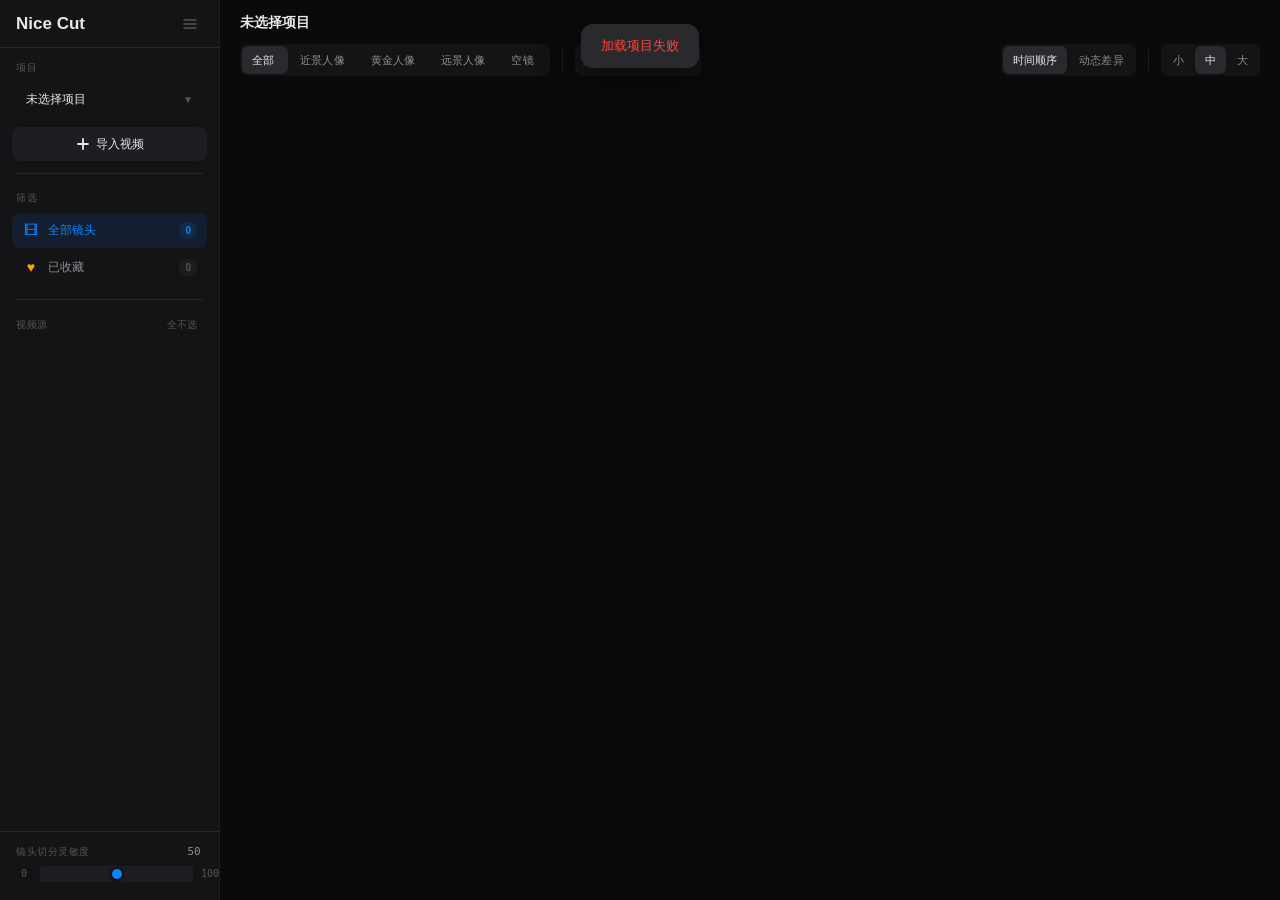
==== commit 1b20d284: "fix: 修复macOS选择导出目录失败问题 & 多项功能优化 - 修复macOS上tkinter在非主线程无法弹出目录选择对话框的问题，改用osascript - 更新models/constant" ====
--- a/static/index.html
+++ b/static/index.html
@@ -64,7 +64,10 @@
 
         <!-- 视频源多选列表 -->
         <div class="sidebar-section sidebar-section-scroll" id="videoSourceSection">
-            <div class="sidebar-section-title">视频源</div>
+            <div class="sidebar-section-title video-source-title-row">
+                <span>视频源</span>
+                <span class="video-source-toggle" id="videoSourceToggleBtn" onclick="toggleAllVideoSources()" title="取消所有勾选">全不选</span>
+            </div>
             <div id="videoSourceList">
                 <!-- 动态渲染 checkbox 列表 -->
             </div>
@@ -73,10 +76,14 @@
         <!-- 底部：仅灵敏度滑块 -->
         <div class="sidebar-bottom">
             <div class="sidebar-sensitivity">
-                <label>镜头切分灵敏度</label>
+                <div class="sidebar-sensitivity-head">
+                    <label>镜头切分灵敏度</label>
+                    <span class="sidebar-slider-val" id="thresholdValue">50</span>
+                </div>
                 <div class="sidebar-slider-row">
-                    <input type="range" id="thresholdSlider" min="10" max="60" value="27" oninput="onThresholdChange(this.value)">
-                    <span class="sidebar-slider-val" id="thresholdValue">27</span>
+                    <span class="slider-label-hint">0</span>
+                    <input type="range" id="thresholdSlider" min="0" max="100" step="1" value="50" oninput="onThresholdChange(this.value)">
+                    <span class="slider-label-hint">100</span>
                 </div>
             </div>
         </div>
@@ -136,10 +143,8 @@
     <div class="selection-bar" id="selectionBar">
         <div class="selection-bar-thumbs" id="selectionBarThumbs"></div>
         <div class="selection-bar-info" id="selectionBarInfo">已选 0 个</div>
-        <div class="selection-bar-actions">
-            <button class="btn-secondary" onclick="favoriteAllSelected()" style="height:32px;font-size:12px">全部收藏</button>
-            <button class="btn-primary" onclick="openExportPanel()" style="height:32px;font-size:12px">导出镜头</button>
-            <button class="btn-text" onclick="clearSelection()" style="font-size:12px">取消</button>
+        <div class="selection-bar-actions" id="selectionBarActions">
+            <!-- 按钮由 updateSelectionBar() 动态渲染 -->
         </div>
     </div>
 
@@ -161,7 +166,6 @@
 <script src="/static/js/upload.js"></script>
 <script src="/static/js/shots.js"></script>
 <script src="/static/js/preview.js"></script>
-<script src="/static/js/trim.js"></script>
 <script src="/static/js/export.js"></script>
 
 <script>
--- a/static/css/layout.css
+++ b/static/css/layout.css
@@ -191,6 +191,38 @@
   color: var(--red);
 }
 
+/* 视频源标题行（含全选/全不选按钮） */
+.video-source-title-row {
+  display: flex;
+  align-items: center;
+  justify-content: space-between;
+}
+/* 全选/全不选切换按钮 */
+.video-source-toggle {
+  font-size: 10px;
+  color: var(--text-tertiary);
+  cursor: pointer;
+  padding: 2px 6px;
+  border-radius: 4px;
+  transition: all 0.15s;
+  letter-spacing: 0;
+  user-select: none;
+}
+.video-source-toggle:hover {
+  color: var(--accent);
+  background: rgba(10, 132, 255, 0.08);
+}
+
+/* 排他性选中高亮（点击视频名单选模式） */
+.sidebar-item.solo-active {
+  background: rgba(10, 132, 255, 0.12);
+  color: var(--accent);
+}
+.sidebar-item.solo-active .sidebar-label {
+  color: var(--accent);
+  font-weight: 600;
+}
+
 /* 分割线 */
 .sidebar-divider {
   height: 0.5px;
@@ -208,13 +240,18 @@
 
 /* 灵敏度 */
 .sidebar-sensitivity {
-  padding: 12px 16px 8px;
+  padding: 12px 16px 18px;
+}
+.sidebar-sensitivity-head {
+  display: flex;
+  align-items: center;
+  justify-content: space-between;
+  margin-bottom: 6px;
 }
 .sidebar-sensitivity label {
   font-size: 10px;
   color: var(--text-tertiary);
   display: block;
-  margin-bottom: 6px;
   text-transform: uppercase;
   letter-spacing: 0.5px;
   white-space: nowrap;
@@ -223,6 +260,16 @@
   display: flex;
   align-items: center;
   gap: 8px;
+}
+.slider-label-hint {
+  font-size: 10px;
+  color: var(--text-tertiary);
+  font-family: var(--font-mono);
+  line-height: 1;
+  user-select: none;
+  flex-shrink: 0;
+  min-width: 16px;
+  text-align: center;
 }
 .sidebar-sensitivity input[type="range"] {
   flex: 1;
@@ -527,7 +574,7 @@
   position: fixed;
   top: 80px;
   left: 12px;
-  width: 360px;
+  width: 196px;
   max-height: 80vh;
   overflow-y: auto;
   background: var(--bg-elevated);
--- a/static/css/components.css
+++ b/static/css/components.css
@@ -48,6 +48,20 @@
 }
 .shot-card.merge-target {
   border: 2px solid var(--accent);
+}
+.shot-card.merge-forbidden {
+  border: 2px solid var(--red);
+  opacity: 0.5;
+}
+.shot-card.merge-forbidden .merge-hint {
+  opacity: 1 !important;
+  background: rgba(255, 69, 58, 0.5);
+  color: #fff;
+  font-size: 0;
+}
+.shot-card.merge-forbidden .merge-hint::after {
+  content: '🚫 不同视频源';
+  font-size: var(--text-sm);
 }
 .shot-card .merge-hint {
   position: absolute;
@@ -63,9 +77,30 @@
   opacity: 0;
   pointer-events: none;
   transition: opacity 200ms ease-out;
+  z-index: 5;
 }
 .shot-card.merge-target .merge-hint {
   opacity: 1;
+}
+
+/* 拖拽幽灵缩略图（跟随鼠标） */
+.merge-ghost {
+  position: fixed;
+  width: 100px;
+  height: 56px;
+  border-radius: 6px;
+  overflow: hidden;
+  pointer-events: none;
+  z-index: 10000;
+  transform: translate(-50%, -50%);
+  box-shadow: 0 4px 16px rgba(0, 0, 0, 0.5);
+  border: 2px solid var(--accent);
+  opacity: 0.85;
+}
+.merge-ghost img {
+  width: 100%;
+  height: 100%;
+  object-fit: cover;
 }
 
 /* 缩略图容器 */
@@ -363,34 +398,113 @@
   flex-shrink: 0;
 }
 
-/* ── 预览弹窗（prototype 弹窗悬浮版） ── */
+/* ── 选择栏操作按钮统一样式 ── */
+.selection-bar-btn {
+  height: 32px !important;
+  font-size: 12px !important;
+  white-space: nowrap;
+}
+
+/* 红色弱化文字删除按钮 */
+.btn-text-danger {
+  background: none;
+  border: none;
+  color: var(--red);
+  cursor: pointer;
+  font-size: 12px;
+  padding: 0 6px;
+  height: 32px;
+  display: flex;
+  align-items: center;
+  transition: all 200ms ease-out;
+  opacity: 0.7;
+}
+.btn-text-danger:hover {
+  opacity: 1;
+  text-decoration: underline;
+}
+
+/* 分隔点 */
+.selection-bar-divider {
+  color: var(--text-tertiary);
+  font-size: 14px;
+  line-height: 1;
+  opacity: 0.5;
+  user-select: none;
+}
+
+/* ── 弹窗内 checkbox 行 ── */
+.modal-checkbox-row {
+  display: flex;
+  align-items: center;
+  gap: 8px;
+  margin-bottom: var(--space-5);
+  font-size: 13px;
+  color: var(--text-secondary);
+  cursor: pointer;
+}
+.modal-checkbox-row input[type="checkbox"] {
+  accent-color: var(--orange);
+  width: 16px;
+  height: 16px;
+  flex-shrink: 0;
+}
+.modal-checkbox-hint {
+  font-size: 11px;
+  color: var(--text-tertiary);
+}
+
+/* ── 弹窗危险按钮 ── */
+.btn-danger {
+  height: 36px;
+  padding: 0 18px;
+  border-radius: 6px;
+  border: none;
+  background: var(--red);
+  color: #fff;
+  font-size: 13px;
+  font-weight: 500;
+  cursor: pointer;
+  transition: all 200ms ease-out;
+}
+.btn-danger:hover {
+  background: #ff453a;
+  transform: translateY(-1px);
+}
+
+/* ── 孤儿片段虚拟分组（已统一为普通视频源样式） ── */
+
+/* ═══════════════════════════════════════════════════
+   预览弹窗 — 对齐 prototype/preview-edit-v3
+   ═══════════════════════════════════════════════════ */
+
+/* ── 遮罩 ── */
 .pv-overlay {
   position: fixed;
   inset: 0;
-  background: rgba(0, 0, 0, 0.75);
+  background: rgba(0,0,0,0.72);
   display: flex;
   align-items: center;
   justify-content: center;
   z-index: 6000;
-  animation: fade-in 200ms ease-out;
-}
-
+}
+
+/* ── 弹窗容器 ── */
 .pv-container {
   width: 1000px;
   max-width: min(92vw, calc(100vw - 160px));
   max-height: 95vh;
   display: flex;
   flex-direction: column;
-  animation: pv-scale-in 300ms cubic-bezier(0.34, 1.56, 0.64, 1);
+  animation: pv-scale-in 280ms cubic-bezier(0.32,0.72,0,1);
   overflow: hidden;
 }
-
 @keyframes pv-scale-in {
-  from { transform: scale(0.92); opacity: 0; }
-  to { transform: scale(1); opacity: 1; }
-}
-
-/* 预览主窗口 */
+  from { transform: scale(0.94); opacity: 0; }
+  to   { transform: scale(1);    opacity: 1; }
+}
+
+/* ── 预览主窗口 ── */
 .pv-window {
   background: var(--bg-secondary);
   border-radius: var(--radius-lg);
@@ -399,98 +513,290 @@
   position: relative;
 }
 
-/* 关闭按钮 */
+/* ── 关闭按钮 ── */
 .pv-close-btn {
   position: absolute;
-  top: 12px;
-  right: 12px;
-  width: 32px;
-  height: 32px;
+  top: 14px;
+  right: 14px;
+  width: 30px;
+  height: 30px;
   border-radius: 50%;
-  background: rgba(60, 60, 67, 0.8);
+  background: rgba(255,255,255,0.10);
   backdrop-filter: blur(20px);
   -webkit-backdrop-filter: blur(20px);
   border: none;
-  color: var(--text-primary);
-  font-size: 20px;
+  color: var(--text-secondary);
+  font-size: 18px;
   cursor: pointer;
   display: flex;
   align-items: center;
   justify-content: center;
   z-index: 10;
-  transition: all 200ms ease-out;
+  transition: all 200ms;
   line-height: 1;
 }
 .pv-close-btn:hover {
-  background: rgba(80, 80, 87, 0.9);
-  transform: scale(1.1);
-}
-
-/* 播放器区域 */
+  background: rgba(255,255,255,0.18);
+  color: var(--text-primary);
+}
+
+/* ═══════════════════════════════════════════════════
+   顶部标题栏（视频左上角浮动标签）
+   ═══════════════════════════════════════════════════ */
+.pv-header {
+  position: absolute;
+  top: 12px;
+  left: 14px;
+  z-index: 8;
+  pointer-events: none;
+  display: flex;
+  align-items: center;
+  gap: 6px;
+}
+.pv-header > * { pointer-events: auto; }
+
+/* ── 静音按钮（标题栏旁） ── */
+.pv-btn-mute {
+  width: 30px;
+  height: 30px;
+  border-radius: 8px;
+  background: rgba(0,0,0,0.55);
+  backdrop-filter: blur(12px);
+  -webkit-backdrop-filter: blur(12px);
+  border: none;
+  color: rgba(255,255,255,0.85);
+  font-size: 14px;
+  cursor: pointer;
+  display: flex;
+  align-items: center;
+  justify-content: center;
+  transition: all 200ms;
+  line-height: 1;
+  padding: 0;
+  flex-shrink: 0;
+}
+.pv-btn-mute:hover {
+  background: rgba(0,0,0,0.7);
+  color: #fff;
+  transform: scale(1.08);
+}
+.pv-btn-mute:active {
+  transform: scale(0.95);
+}
+.pv-btn-mute.is-muted {
+  color: rgba(255,255,255,0.45);
+}
+
+/* ── 倍速按钮（标题栏旁，胶囊形） ── */
+.pv-btn-speed {
+  height: 26px;
+  padding: 0 8px;
+  border-radius: 6px;
+  background: rgba(0,0,0,0.55);
+  backdrop-filter: blur(12px);
+  -webkit-backdrop-filter: blur(12px);
+  color: rgba(255,255,255,0.7);
+  font-size: 11px;
+  font-weight: 600;
+  font-family: var(--font-mono);
+  border: none;
+  cursor: pointer;
+  flex-shrink: 0;
+  transition: all 200ms;
+  letter-spacing: 0.02em;
+  line-height: 1;
+}
+.pv-btn-speed:hover {
+  background: rgba(0,0,0,0.7);
+  color: #fff;
+  transform: scale(1.08);
+}
+.pv-btn-speed:active {
+  transform: scale(0.95);
+}
+.pv-btn-speed.is-speed-changed {
+  background: rgba(10,132,255,0.35);
+  color: #fff;
+}
+
+.pv-btn-continuous {
+  height: 26px;
+  padding: 0 8px;
+  border-radius: 6px;
+  background: rgba(0,0,0,0.55);
+  backdrop-filter: blur(12px);
+  -webkit-backdrop-filter: blur(12px);
+  color: rgba(255,255,255,0.7);
+  font-size: 11px;
+  font-weight: 600;
+  border: none;
+  cursor: pointer;
+  flex-shrink: 0;
+  transition: all 200ms;
+  letter-spacing: 0.02em;
+  line-height: 1;
+}
+.pv-btn-continuous:hover {
+  background: rgba(0,0,0,0.7);
+  color: #fff;
+  transform: scale(1.08);
+}
+.pv-btn-continuous:active {
+  transform: scale(0.95);
+}
+.pv-btn-continuous.is-active {
+  background: rgba(10,132,255,0.35);
+  color: #fff;
+}
+
+.pv-header-title {
+  display: inline-flex;
+  align-items: center;
+  gap: 6px;
+  padding: 5px 12px;
+  background: rgba(0,0,0,0.55);
+  backdrop-filter: blur(12px);
+  -webkit-backdrop-filter: blur(12px);
+  border-radius: 8px;
+  font-size: 13px;
+  font-weight: 600;
+  color: var(--text-primary);
+  letter-spacing: 0.2px;
+  white-space: nowrap;
+  transition: background 250ms, padding 250ms;
+}
+.pv-header-title .shot-num {
+  font-size: 13px;
+  font-weight: 700;
+}
+.pv-header-title .shot-dur {
+  font-family: var(--font-mono);
+  color: var(--text-secondary);
+  font-weight: 400;
+  font-size: 11px;
+}
+.pv-header-title .shot-label {
+  color: var(--text-secondary);
+  font-weight: 400;
+  font-size: 12px;
+}
+.pv-header-title .edit-badge {
+  display: none;
+  color: var(--accent);
+  font-weight: 600;
+  font-size: 11px;
+  background: rgba(10,132,255,0.15);
+  padding: 1px 6px;
+  border-radius: 4px;
+}
+.edit-mode .pv-header-title { background: rgba(0,0,0,0.65); }
+.edit-mode .pv-header-title .edit-badge { display: inline-flex; }
+
+/* ═══════════════════════════════════════════════════
+   播放器区域
+   ═══════════════════════════════════════════════════ */
 .pv-player-section {
   position: relative;
   background: #000;
-  cursor: pointer;
-  min-height: 360px;  /* 防止视频未加载时弹窗高度跳变 */
+  min-height: 420px;
   display: flex;
   align-items: center;
   justify-content: center;
+  cursor: pointer;
+  user-select: none;
 }
 .pv-player-section video {
   width: 100%;
-  min-height: 360px;  /* 占位高度，与 player-section 一致 */
+  min-height: 360px;
   max-height: 480px;
   display: block;
   object-fit: contain;
   background: #000;
 }
 
-/* 镜头信息浮层 */
-.pv-shot-info {
-  position: absolute;
-  top: 12px;
-  left: 12px;
-  background: rgba(28, 28, 30, 0.85);
+/* ── 播放覆盖图标 ── */
+.pv-play-overlay {
+  position: absolute;
+  top: 50%;
+  left: 50%;
+  transform: translate(-50%, -50%);
+  width: 64px;
+  height: 64px;
+  border-radius: 50%;
+  background: rgba(255,255,255,0.12);
+  backdrop-filter: blur(20px);
+  -webkit-backdrop-filter: blur(20px);
+  display: flex;
+  align-items: center;
+  justify-content: center;
+  font-size: 24px;
+  color: rgba(255,255,255,0.7);
+  pointer-events: none;
+  transition: all 250ms;
+  z-index: 6;
+}
+.pv-player-section:hover .pv-play-overlay {
+  background: rgba(255,255,255,0.18);
+  transform: translate(-50%, -50%) scale(1.05);
+}
+.pv-player-section.playing .pv-play-overlay {
+  opacity: 0;
+  transform: translate(-50%, -50%) scale(0.8);
+}
+
+/* ── 调试信息侧边面板 ── */
+.pv-debug-panel {
+  width: 280px;
+  max-height: 80vh;
+  overflow-y: auto;
+  background: rgba(28,28,30,0.94);
   backdrop-filter: blur(30px);
   -webkit-backdrop-filter: blur(30px);
   border-radius: var(--radius-md);
-  padding: 10px 14px;
-  box-shadow: 0 4px 12px rgba(0,0,0,0.3);
-  z-index: 5;
-}
-.pv-shot-id {
-  font-size: 17px;
-  font-weight: 700;
-  margin-bottom: 2px;
-}
-.pv-shot-details {
-  font-size: 12px;
-  color: var(--text-secondary);
-  display: flex;
-  gap: 10px;
-}
-.pv-detail-item {
-  display: flex;
-  align-items: center;
-  gap: 3px;
-}
-
-/* 调试信息浮层 — 显示检测标签详情 */
-.pv-debug-info {
-  position: absolute;
-  bottom: 12px;
-  left: 12px;
-  right: 12px;
-  background: rgba(28, 28, 30, 0.88);
-  backdrop-filter: blur(30px);
-  -webkit-backdrop-filter: blur(30px);
-  border-radius: var(--radius-md);
-  padding: 8px 12px;
-  box-shadow: 0 4px 12px rgba(0,0,0,0.3);
-  z-index: 5;
+  box-shadow: 0 8px 32px rgba(0,0,0,0.4);
   font-size: 11px;
   font-family: var(--font-mono, 'SF Mono', 'Menlo', monospace);
   color: var(--text-secondary);
+  margin-left: 12px;
+  align-self: center;
+  animation: debugPanelIn 0.25s ease-out;
+  display: none;
+}
+.pv-debug-panel.visible {
+  display: block;
+}
+@keyframes debugPanelIn {
+  from { opacity: 0; transform: translateX(16px); }
+  to   { opacity: 1; transform: translateX(0); }
+}
+.pv-debug-panel-header {
+  display: flex;
+  align-items: center;
+  justify-content: space-between;
+  padding: 8px 12px 6px;
+  border-bottom: 1px solid rgba(255,255,255,0.08);
+}
+.pv-debug-panel-title {
+  font-size: 11px;
+  font-weight: 700;
+  color: rgba(255,255,255,0.6);
+  text-transform: uppercase;
+  letter-spacing: 0.5px;
+}
+.pv-debug-panel-close {
+  background: none;
+  border: none;
+  color: rgba(255,255,255,0.4);
+  font-size: 16px;
+  cursor: pointer;
+  padding: 0 2px;
+  line-height: 1;
+}
+.pv-debug-panel-close:hover {
+  color: rgba(255,255,255,0.8);
+}
+.pv-debug-panel-body {
+  padding: 8px 12px 10px;
 }
 .pv-debug-row {
   display: flex;
@@ -499,9 +805,7 @@
   margin-bottom: 3px;
   flex-wrap: wrap;
 }
-.pv-debug-row:last-child {
-  margin-bottom: 0;
-}
+.pv-debug-row:last-child { margin-bottom: 0; }
 .pv-debug-label {
   color: rgba(255,255,255,0.5);
   font-size: 10px;
@@ -531,84 +835,303 @@
   font-size: 10px;
   color: rgba(255,255,255,0.7);
 }
-
-/* 控制栏区域 */
+/* 差异标注 */
+.pv-debug-diff {
+  font-size: 9px;
+  font-weight: 600;
+  margin-left: 2px;
+}
+.pv-debug-diff-up {
+  color: #30d158;
+}
+.pv-debug-diff-down {
+  color: #ff453a;
+}
+.pv-debug-diff-same {
+  color: rgba(255,255,255,0.25);
+}
+.pv-debug-section-title {
+  font-size: 9px;
+  color: rgba(255,255,255,0.35);
+  text-transform: uppercase;
+  letter-spacing: 0.5px;
+  margin: 6px 0 3px;
+  padding-top: 5px;
+  border-top: 1px solid rgba(255,255,255,0.06);
+}
+
+/* ═══════════════════════════════════════════════════
+   控制栏
+   ═══════════════════════════════════════════════════ */
 .pv-control-section {
   background: var(--bg-secondary);
-  border-top: 1px solid var(--separator);
-  padding: 16px 20px;
-}
-
-/* 源视频进度区 */
-.pv-progress-area {
-  margin-bottom: 16px;
-}
-.pv-source-label {
+  padding: 14px 20px 16px;
+}
+
+/* ── 时间轴区域 — 固定高度容器，防跳变 ── */
+.pv-timeline-area {
+  height: 115px;
+  display: flex;
+  flex-direction: column;
+  justify-content: center;
+  overflow: hidden;
+}
+
+/* ═══════════════════════════════════════════════════
+   缩略图条
+   ═══════════════════════════════════════════════════ */
+.pv-thumb-strip {
+  display: flex;
+  gap: 2px;
+  overflow: hidden;
+  overflow-x: auto;
+  padding: 0 0 4px 0;
+  scroll-behavior: smooth;
+  height: 38px;
+  flex-shrink: 0;
+  opacity: 1;
+  visibility: visible;
+  cursor: grab;
+  scrollbar-width: none;
+}
+.pv-thumb-strip::-webkit-scrollbar { display: none; }
+.pv-thumb-strip:empty { display: none; }
+.pv-thumb-strip.dragging {
+  cursor: grabbing;
+  scroll-behavior: auto;
+}
+
+/* 编辑模式：缩略图折叠 */
+.edit-mode .pv-thumb-strip {
+  height: 0;
+  padding: 0;
+  opacity: 0;
+  visibility: hidden;
+  pointer-events: none;
+  overflow: hidden;
+}
+
+/* 编辑模式：信息条与进度条间距加大 */
+.edit-mode .pv-info-row {
+  margin-bottom: 6px;
+}
+
+.pv-strip-thumb {
+  flex-shrink: 0;
+  width: 52px;
+  height: 32px;
+  border-radius: 4px;
+  overflow: hidden;
+  cursor: pointer;
+  border: 1.5px solid transparent;
+  opacity: 0.45;
+  transition: all 150ms;
+  background: var(--bg-tertiary);
+}
+.pv-strip-thumb:hover { opacity: 0.8; }
+.pv-strip-thumb.active {
+  opacity: 1;
+  border-color: var(--accent);
+  box-shadow: 0 0 0 1px rgba(10,132,255,0.3);
+}
+.pv-strip-thumb img {
+  width: 100%;
+  height: 100%;
+  object-fit: cover;
+  display: block;
+}
+
+/* 缩略图条两端占位 spacer — 使首尾镜头也能居中 */
+.pv-strip-spacer {
+  flex-shrink: 0;
+  width: calc(50% - 26px);  /* 容器一半减去半个缩略图宽度(52/2) */
+  height: 32px;
+}
+
+/* ═══════════════════════════════════════════════════
+   信息行：文件名 | 7/42 | 时间码
+   ═══════════════════════════════════════════════════ */
+.pv-info-row {
+  display: flex;
+  align-items: center;
+  justify-content: space-between;
   font-size: 11px;
   color: var(--text-tertiary);
-  margin-bottom: 8px;
-  display: flex;
-  justify-content: space-between;
-}
-.pv-source-time {
+  margin-top: 6px;
+  margin-bottom: 1px;
+  flex-shrink: 0;
+}
+.pv-info-row .filename { font-weight: 500; }
+.pv-info-row .nav-label { color: var(--text-tertiary); }
+.pv-info-row .timecode {
   font-family: var(--font-mono);
   color: var(--text-secondary);
-}
-
-/* 进度条 */
+  font-size: 12px;
+  display: flex;
+  align-items: center;
+  gap: 0;
+}
+.pv-info-row .timecode .tc-current { color: var(--text-secondary); }
+.pv-info-row .timecode .tc-sep {
+  color: var(--text-tertiary);
+  margin: 0 4px;
+}
+.pv-info-row .timecode .tc-total { color: var(--text-tertiary); }
+
+/* ═══════════════════════════════════════════════════
+   进度条 / 时间轴
+   预览模式：细条 + 白色小播放头
+   编辑模式：宽时间轴 + 蓝色竖线播放头
+   ═══════════════════════════════════════════════════ */
+.pv-progress-wrap {
+  height: 36px;
+  display: flex;
+  align-items: center;
+  flex-shrink: 0;
+}
+
 .pv-progressbar {
   position: relative;
-  height: 8px;
-  background: rgba(44, 44, 46, 0.6);
+  width: 100%;
+  height: 4px;
+  background: rgba(255,255,255,0.06);
   border-radius: 10px;
   overflow: visible;
   cursor: pointer;
-}
+  transition: height 200ms, background 200ms, border-radius 200ms;
+}
+.pv-progressbar:hover { height: 6px; }
+
+/* 镜头范围 */
 .pv-shot-range {
   position: absolute;
   height: 100%;
+  background: rgba(255,255,255,0.12);
+  border-radius: 10px;
+  z-index: 1;
+  transition: background 300ms;
+}
+
+/* 播放头 — 预览模式（白色圆点） */
+.pv-playhead {
+  position: absolute;
+  top: 50%;
+  transform: translateY(-50%);
+  width: 10px;
+  height: 10px;
+  border-radius: 50%;
+  background: rgba(255,255,255,0.85);
+  box-shadow: 0 0 6px rgba(255,255,255,0.3);
+  z-index: 5;
+  margin-left: -5px;
+  transition: left 50ms linear;
+}
+.pv-playhead::before { display: none; }
+
+/* 入出点之间选区（默认隐藏） */
+.pv-trim-range {
+  position: absolute;
+  height: 100%;
+  background: rgba(10,132,255,0.08);
+  border-left: 2px solid var(--accent);
+  border-right: 2px solid var(--accent);
+  border-radius: 2px;
+  z-index: 3;
+  pointer-events: none;
+  opacity: 0;
+}
+
+/* 入出点拉手（默认隐藏） */
+.pv-trim-handle {
+  position: absolute;
+  top: 0;
+  width: 8px;
+  height: 36px;
+  border-radius: 3px;
+  cursor: ew-resize;
+  z-index: 6;
+  opacity: 0;
+  pointer-events: none;
+  transition: opacity 200ms;
+}
+.pv-trim-handle-in {
   background: var(--accent);
-  opacity: 0.35;
-  border-radius: 10px;
-  border: 1px solid var(--accent);
-  z-index: 1;
-}
-/* 入出点之间的裁剪选中范围 */
-.pv-trim-range {
-  position: absolute;
-  height: 100%;
-  background: rgba(10, 132, 255, 0.18);
-  border-left: 1px solid var(--orange);
-  border-right: 1px solid var(--orange);
-  z-index: 2;
+  border-radius: 4px 0 0 4px;
+  margin-left: -4px;
+}
+.pv-trim-handle-out {
+  background: var(--accent);
+  border-radius: 0 4px 4px 0;
+  margin-left: -4px;
+}
+.pv-trim-handle::after {
+  content: '';
+  position: absolute;
+  top: 50%;
+  left: 50%;
+  transform: translate(-50%,-50%);
+  width: 2px;
+  height: 12px;
+  background: rgba(0,0,0,0.4);
+  border-radius: 1px;
+}
+.pv-trim-handle:hover { transform: scaleX(1.2); }
+
+/* 时间轴刻度 */
+.pv-timeline-ticks {
+  position: absolute;
+  inset: 0;
   pointer-events: none;
-  border-radius: 2px;
-}
-.pv-in-point, .pv-out-point {
-  position: absolute;
-  width: 3px;
-  height: 16px;
-  top: -4px;
-  background: var(--orange);
-  border-radius: 2px;
-  cursor: ew-resize;
-  transition: transform 200ms ease-out;
-  z-index: 3;
-}
-.pv-in-point:hover, .pv-out-point:hover {
-  transform: scaleY(1.3);
-}
-.pv-playhead {
-  position: absolute;
-  top: -6px;
+  z-index: 0;
+  opacity: 0;
+}
+.pv-tick {
+  position: absolute;
+  bottom: 0;
+  width: 1px;
+  background: rgba(255,255,255,0.05);
+}
+.pv-tick-label {
+  position: absolute;
+  top: 2px;
+  left: 50%;
+  transform: translateX(-50%);
+  font-size: 8px;
+  font-family: var(--font-mono);
+  color: rgba(255,255,255,0.18);
+  white-space: nowrap;
+  pointer-events: none;
+}
+
+/* ═══════════════════════════════════════════════════
+   编辑模式 — CSS class 驱动所有 UI 变化
+   ═══════════════════════════════════════════════════ */
+
+/* 编辑模式进度条 — 变粗 */
+.edit-mode .pv-progressbar {
+  height: 36px;
+  background: rgba(44,44,46,0.7);
+  border-radius: 6px;
+}
+.edit-mode .pv-progressbar:hover { height: 36px; }
+.edit-mode .pv-shot-range {
+  background: rgba(10,132,255,0.15);
+  border-radius: 6px;
+}
+
+/* 编辑模式播放头 — 蓝色竖线 */
+.edit-mode .pv-playhead {
   width: 2px;
-  height: 20px;
-  background: var(--red);
-  box-shadow: 0 0 6px var(--red);
-  z-index: 4;
-  transition: left 50ms linear;
-}
-.pv-playhead::before {
+  height: 42px;
+  border-radius: 1px;
+  top: 50%;
+  transform: translateY(-50%);
+  background: var(--accent);
+  box-shadow: 0 0 8px rgba(10,132,255,0.5);
+  margin-left: -1px;
+}
+.edit-mode .pv-playhead::before {
+  display: block;
   content: '';
   position: absolute;
   top: -5px;
@@ -618,139 +1141,205 @@
   height: 0;
   border-left: 5px solid transparent;
   border-right: 5px solid transparent;
-  border-top: 6px solid var(--red);
-}
-
-/* 控制按钮三栏布局 */
-.pv-controls-grid {
+  border-top: 6px solid var(--accent);
+}
+
+/* 编辑模式：显示拉手、选区、刻度 */
+.edit-mode .pv-trim-handle { opacity: 1; pointer-events: auto; }
+.edit-mode .pv-trim-range  { opacity: 1; }
+.edit-mode .pv-timeline-ticks { opacity: 1; }
+
+/* 仅编辑模式可见的按钮（入出点） */
+.pv-edit-only {
+  display: none !important;
+}
+.edit-mode .pv-edit-only {
+  display: inline-flex !important;
+}
+
+/* ═══════════════════════════════════════════════════
+   操作栏 — 三栏 grid + 叠层切换
+   ═══════════════════════════════════════════════════ */
+.pv-toolbar {
   display: grid;
   grid-template-columns: auto 1fr auto;
-  gap: 12px;
-  align-items: center;
-}
-
-.pv-ctrl-group {
-  display: flex;
-  align-items: center;
-  gap: 8px;
-}
-.pv-ctrl-center {
-  justify-content: center;
-  flex-wrap: wrap;
-}
-.pv-ctrl-right {
-  justify-content: flex-end;
-}
-
-/* 播放按钮 */
+  gap: 10px;
+  align-items: center;
+  min-height: 38px;
+}
+
+.pv-toolbar-group {
+  display: flex;
+  align-items: center;
+  gap: 6px;
+}
+.pv-toolbar-center { justify-content: center; }
+.pv-toolbar-right  { justify-content: flex-end; }
+
+/* 叠层切换 — 中栏不动，左右栏内容即时切换 */
+.pv-toolbar-left,
+.pv-toolbar-right {
+  position: relative;
+}
+.pv-layer {
+  display: flex;
+  align-items: center;
+  gap: 6px;
+}
+.pv-layer-edit {
+  position: absolute;
+  top: 0;
+  opacity: 0;
+  pointer-events: none;
+}
+.pv-toolbar-left .pv-layer-edit { left: 0; }
+.pv-toolbar-right .pv-layer-edit { right: 0; }
+.edit-mode .pv-layer-preview {
+  opacity: 0;
+  pointer-events: none;
+}
+.edit-mode .pv-layer-edit {
+  opacity: 1;
+  pointer-events: auto;
+}
+
+/* ═══════════════════════════════════════════════════
+   按钮 — 统一规格（对齐 prototype 蓝色系）
+   ═══════════════════════════════════════════════════ */
+.pv-btn {
+  height: 30px;
+  padding: 0 10px;
+  background: rgba(255,255,255,0.06);
+  border: none;
+  border-radius: 6px;
+  color: var(--text-secondary);
+  font-size: 12px;
+  cursor: pointer;
+  display: inline-flex;
+  align-items: center;
+  gap: 4px;
+  transition: all 180ms;
+  white-space: nowrap;
+  user-select: none;
+  font-weight: 500;
+  line-height: 1;
+}
+.pv-btn:hover {
+  background: rgba(255,255,255,0.12);
+  color: var(--text-primary);
+}
+.pv-btn:active { transform: scale(0.96); }
+
+/* 播放按钮 — 蓝色圆 */
 .pv-play-btn {
-  width: 42px;
-  height: 42px;
+  width: 34px;
+  height: 34px;
   border-radius: 50%;
   background: var(--accent);
   border: none;
   color: white;
-  font-size: 18px;
+  font-size: 13px;
   cursor: pointer;
   display: flex;
   align-items: center;
   justify-content: center;
-  transition: all 200ms ease-out;
   flex-shrink: 0;
-}
-.pv-play-btn:hover {
-  background: var(--accent-hover);
-  transform: scale(1.08);
-}
-
-/* 时间码 */
-.pv-timecode {
-  font-family: var(--font-mono);
-  font-size: 15px;
-  color: var(--text-primary);
+  line-height: 1;
+  padding: 0 0 0 2px;
+  transition: all 200ms;
+}
+.pv-play-btn:hover { background: var(--accent-hover); }
+.pv-play-btn.is-playing { padding: 0; }
+
+/* 主色按钮（导出） — 蓝色实心 */
+.pv-btn-primary {
+  background: var(--accent) !important;
+  color: white !important;
   font-weight: 600;
-  min-width: 110px;
-}
-
-/* 编辑按钮 */
-.pv-edit-btn {
-  height: 34px;
-  padding: 0 10px;
-  background: var(--bg-tertiary);
-  border: none;
-  border-radius: 6px;
-  color: var(--text-primary);
-  font-size: 12px;
-  cursor: pointer;
-  display: flex;
-  align-items: center;
-  gap: 4px;
-  transition: all 200ms ease-out;
-  white-space: nowrap;
-}
-.pv-edit-btn:hover {
-  background: var(--bg-elevated);
-  transform: translateY(-1px);
-}
-
-/* 操作按钮 */
-.pv-action-btn {
-  height: 34px;
-  padding: 0 12px;
-  background: var(--bg-tertiary);
-  border: none;
-  border-radius: 6px;
-  color: var(--text-primary);
-  font-size: 12px;
-  cursor: pointer;
-  display: flex;
-  align-items: center;
-  gap: 4px;
-  transition: all 200ms ease-out;
-  white-space: nowrap;
-}
-.pv-action-btn:hover {
-  background: var(--bg-elevated);
-  transform: translateY(-1px);
-}
-.pv-action-btn.pv-action-primary {
-  background: var(--accent);
-  color: white;
-  font-weight: 500;
-}
-.pv-action-btn.pv-action-primary:hover {
-  background: var(--accent-hover);
-}
-.pv-action-btn.pv-fav-active {
-  color: var(--orange);
-}
-
-/* ── 弹窗外左右大箭头 ── */
+}
+.pv-btn-primary:hover {
+  background: var(--accent-hover) !important;
+}
+
+/* 编辑镜头入口 — 淡蓝背景 */
+.pv-btn-edit-entry {
+  background: rgba(10,132,255,0.15) !important;
+  color: var(--accent) !important;
+  font-weight: 600;
+}
+.pv-btn-edit-entry:hover {
+  background: rgba(10,132,255,0.22) !important;
+}
+
+/* 入出点按钮 — 淡蓝标记 */
+.pv-btn-inout {
+  background: rgba(10,132,255,0.15) !important;
+  color: var(--accent) !important;
+  font-weight: 600;
+}
+.pv-btn-inout:hover {
+  background: rgba(10,132,255,0.22) !important;
+}
+
+/* 拆分 — 红色（破坏性操作） */
+.pv-btn-danger {
+  background: rgba(255,69,58,0.12) !important;
+  color: #ff453a !important;
+  font-weight: 600;
+}
+.pv-btn-danger:hover {
+  background: rgba(255,69,58,0.22) !important;
+}
+
+/* 保存 — 蓝色实心 */
+.pv-btn-save {
+  background: var(--accent) !important;
+  color: white !important;
+  font-weight: 600;
+}
+.pv-btn-save:hover {
+  background: var(--accent-hover) !important;
+}
+
+/* 取消 — 幽灵按钮 */
+.pv-btn-ghost {
+  background: transparent !important;
+  color: var(--text-tertiary) !important;
+  font-weight: 400;
+}
+.pv-btn-ghost:hover { color: var(--text-secondary) !important; }
+
+/* 收藏按钮激活态 */
+.pv-btn-fav.active { color: var(--accent) !important; }
+
+/* ═══════════════════════════════════════════════════
+   弹窗外导航箭头
+   ═══════════════════════════════════════════════════ */
 .pv-outer-nav {
   position: absolute;
   top: 50%;
   transform: translateY(-50%);
-  width: 56px;
-  height: 56px;
+  width: 44px;
+  height: 44px;
   border-radius: 50%;
-  background: rgba(44, 44, 46, 0.7);
+  background: rgba(255,255,255,0.08);
   backdrop-filter: blur(20px);
   -webkit-backdrop-filter: blur(20px);
-  border: 1px solid rgba(255, 255, 255, 0.1);
-  color: #fff;
-  font-size: 32px;
+  border: none;
+  color: rgba(255,255,255,0.6);
+  font-size: 26px;
   cursor: pointer;
   display: flex;
   align-items: center;
   justify-content: center;
   z-index: 10;
-  transition: all 200ms ease-out;
+  transition: all 200ms;
   line-height: 1;
   padding: 0;
 }
 .pv-outer-nav:hover {
-  background: rgba(60, 60, 67, 0.9);
-  border-color: rgba(255, 255, 255, 0.2);
+  background: rgba(255,255,255,0.15);
+  color: var(--text-primary);
   transform: translateY(-50%) scale(1.08);
 }
 .pv-outer-nav:active {
@@ -762,80 +1351,32 @@
   transform: translateY(-50%);
 }
 .pv-outer-nav:disabled:hover {
-  background: rgba(44, 44, 46, 0.7);
-  border-color: rgba(255, 255, 255, 0.1);
+  background: rgba(255,255,255,0.08);
+  color: rgba(255,255,255,0.6);
   transform: translateY(-50%);
 }
-.pv-outer-prev {
-  left: max(1vw, 12px);
-}
-.pv-outer-next {
-  right: max(1vw, 12px);
-}
-
-/* ── 进度条上方缩略图条 ── */
-.pv-thumb-strip {
-  display: flex;
-  gap: 4px;
-  overflow-x: auto;
-  overflow-y: hidden;
-  padding: 0 0 10px 0;
-  scroll-behavior: smooth;
-  min-height: 0;
-}
-.pv-thumb-strip::-webkit-scrollbar {
-  height: 4px;
-}
-.pv-thumb-strip::-webkit-scrollbar-track {
-  background: transparent;
-}
-.pv-thumb-strip::-webkit-scrollbar-thumb {
-  background: var(--bg-elevated);
-  border-radius: 2px;
-}
-.pv-thumb-strip:empty {
-  display: none;
-}
-
-.pv-strip-thumb {
-  flex-shrink: 0;
-  width: 64px;
-  height: 36px;
-  border-radius: 4px;
-  overflow: hidden;
-  cursor: pointer;
-  transition: all 150ms ease-out;
-  border: 2px solid transparent;
-  opacity: 0.55;
-  background: var(--bg-tertiary);
-}
-.pv-strip-thumb:hover {
-  opacity: 0.85;
-  border-color: rgba(255, 255, 255, 0.2);
-  transform: translateY(-1px);
-}
-.pv-strip-thumb.active {
-  opacity: 1;
-  border-color: var(--accent);
-  box-shadow: 0 0 0 1px rgba(10, 132, 255, 0.4);
-}
-.pv-strip-thumb img {
-  width: 100%;
-  height: 100%;
-  object-fit: cover;
-  display: block;
-}
-
-/* 导航标签（嵌入 source-label 行） */
-.pv-nav-label {
-  font-size: 11px;
-  color: var(--text-tertiary);
-  font-weight: 500;
+.pv-outer-prev { left: max(1.5vw, 16px); }
+.pv-outer-next { right: max(1.5vw, 16px); }
+
+/* ═══════════════════════════════════════════════════
+   拆分成功闪烁
+   ═══════════════════════════════════════════════════ */
+.split-flash {
+  position: absolute;
+  inset: 0;
+  background: white;
+  z-index: 100;
+  pointer-events: none;
+  animation: split-flash-anim 500ms ease-out forwards;
+}
+@keyframes split-flash-anim {
+  0%   { opacity: 0.5; }
+  100% { opacity: 0;   }
 }
 
 /* ── 导出面板 ── */
 .export-panel {
-  width: 460px;
+  width: 480px;
   padding: var(--space-6);
 }
 .export-panel h3 {
@@ -845,20 +1386,67 @@
   margin-bottom: var(--space-5);
 }
 
-.export-path-row {
-  display: flex;
-  gap: var(--space-2);
-  margin-bottom: var(--space-4);
-}
-.export-path-row input {
-  flex: 1;
-  height: 36px;
-}
-
 .export-info {
   font-size: var(--text-sm);
   color: var(--text-secondary);
+  margin-bottom: var(--space-4);
+}
+
+/* ── 导出目录选择 ── */
+.export-dir-section {
   margin-bottom: var(--space-5);
+}
+.export-dir-label {
+  font-size: 12px;
+  font-weight: var(--weight-medium);
+  color: var(--text-secondary);
+  margin-bottom: var(--space-2);
+}
+.export-dir-row {
+  display: flex;
+  gap: var(--space-2);
+  align-items: stretch;
+}
+.export-dir-display {
+  flex: 1;
+  display: flex;
+  align-items: center;
+  gap: 8px;
+  padding: 0 12px;
+  height: 38px;
+  background: var(--bg-tertiary);
+  border: 1px solid var(--border);
+  border-radius: 6px;
+  cursor: pointer;
+  transition: all 200ms;
+  overflow: hidden;
+}
+.export-dir-display:hover {
+  border-color: var(--accent);
+  background: var(--bg-elevated);
+}
+.export-dir-display.has-path {
+  border-color: rgba(10,132,255,0.3);
+}
+.export-dir-icon {
+  font-size: 14px;
+  flex-shrink: 0;
+}
+.export-dir-path {
+  font-size: 12px;
+  color: var(--text-tertiary);
+  overflow: hidden;
+  text-overflow: ellipsis;
+  white-space: nowrap;
+}
+.export-dir-display.has-path .export-dir-path {
+  color: var(--text-primary);
+}
+.export-dir-btn {
+  flex-shrink: 0;
+  white-space: nowrap;
+  height: 38px;
+  font-size: 12px;
 }
 
 .export-progress {
@@ -1175,3 +1763,36 @@
   transition: all 200ms ease-out;
   white-space: nowrap;
 }
+
+/* ── 视频源 Hover Tooltip ── */
+.video-tooltip {
+  position: fixed;
+  z-index: 9999;
+  display: none;
+  padding: 6px 10px;
+  font-size: 11px;
+  line-height: 1.6;
+  color: var(--text-secondary);
+  background: var(--bg-elevated);
+  border: 1px solid var(--border);
+  border-radius: var(--radius-md);
+  box-shadow: var(--shadow-md);
+  pointer-events: none;
+  white-space: nowrap;
+  letter-spacing: 0.2px;
+  max-width: 360px;
+}
+
+/* ── 视频源重命名内联输入框 ── */
+.video-rename-input {
+  width: 100%;
+  padding: 1px 4px;
+  font-size: 11px;
+  font-family: inherit;
+  color: var(--text-primary);
+  background: var(--bg-primary);
+  border: 1px solid var(--accent);
+  border-radius: 3px;
+  outline: none;
+  box-sizing: border-box;
+}
